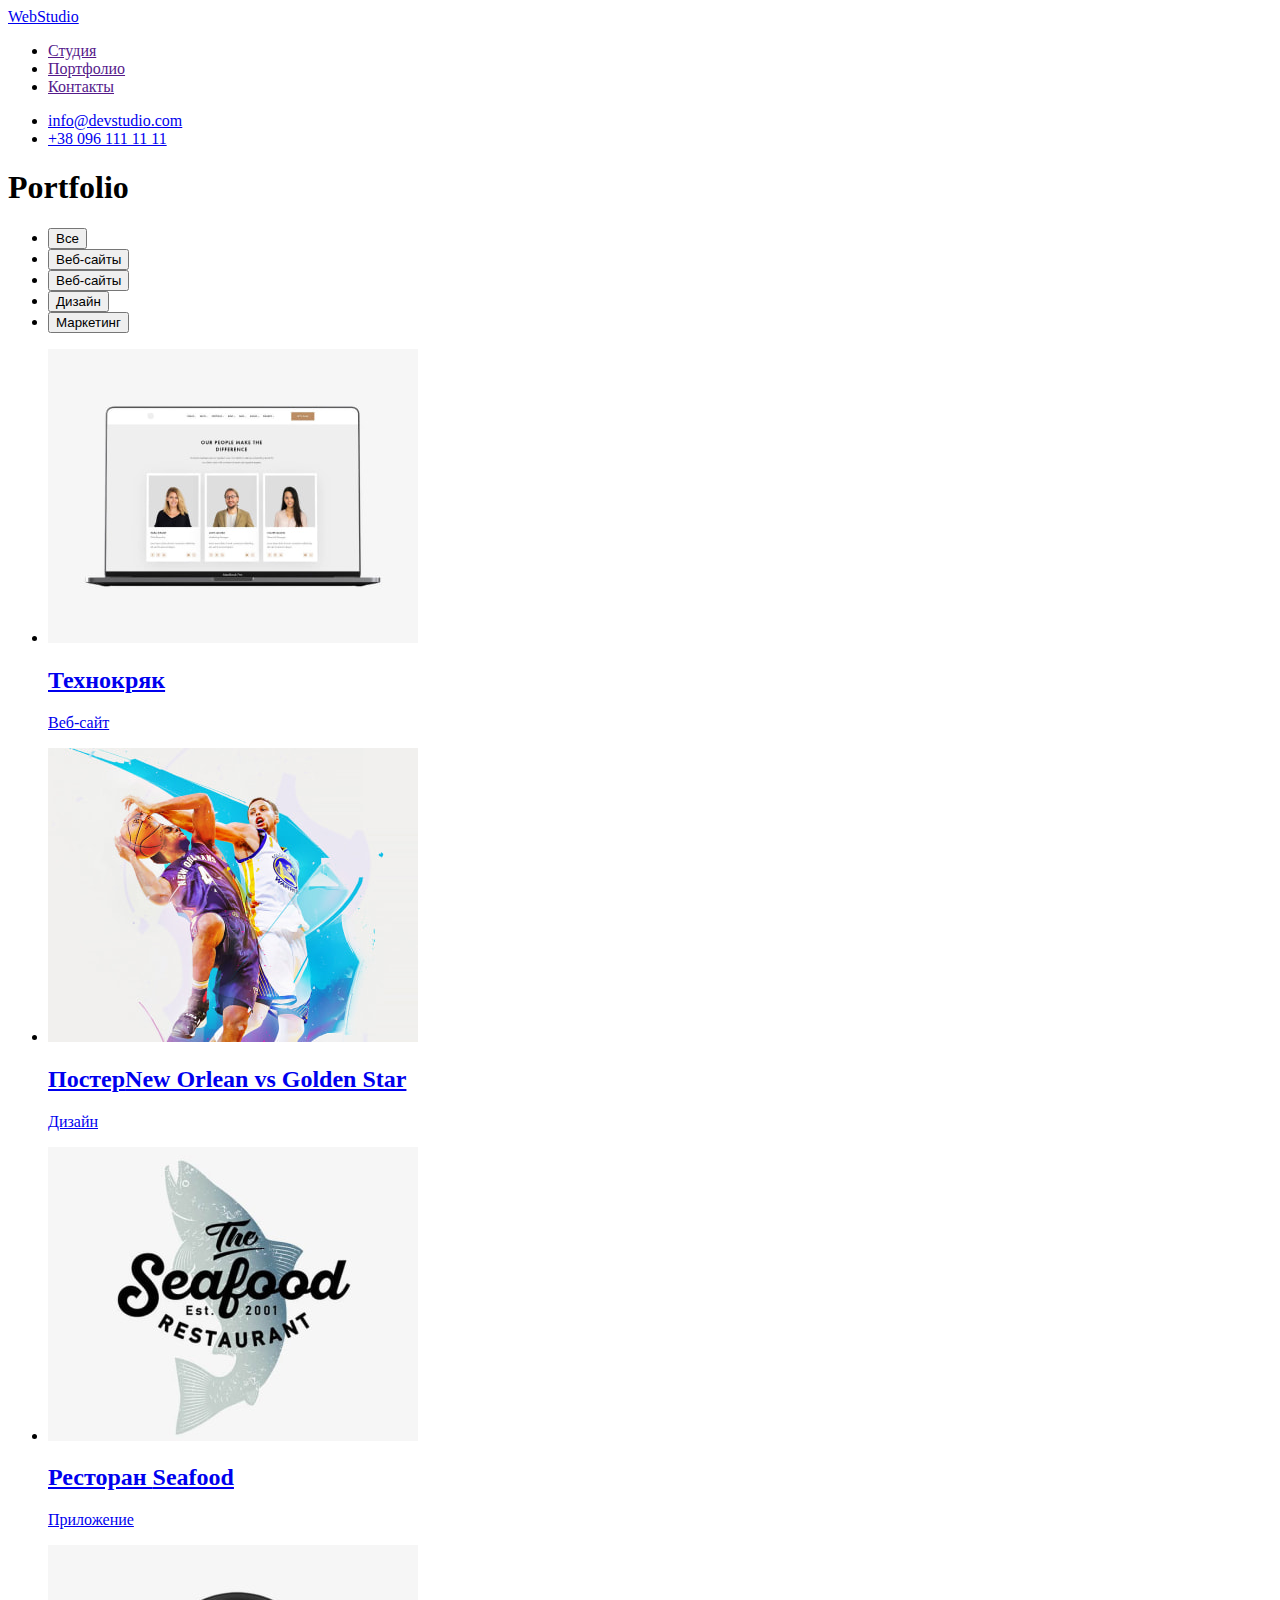
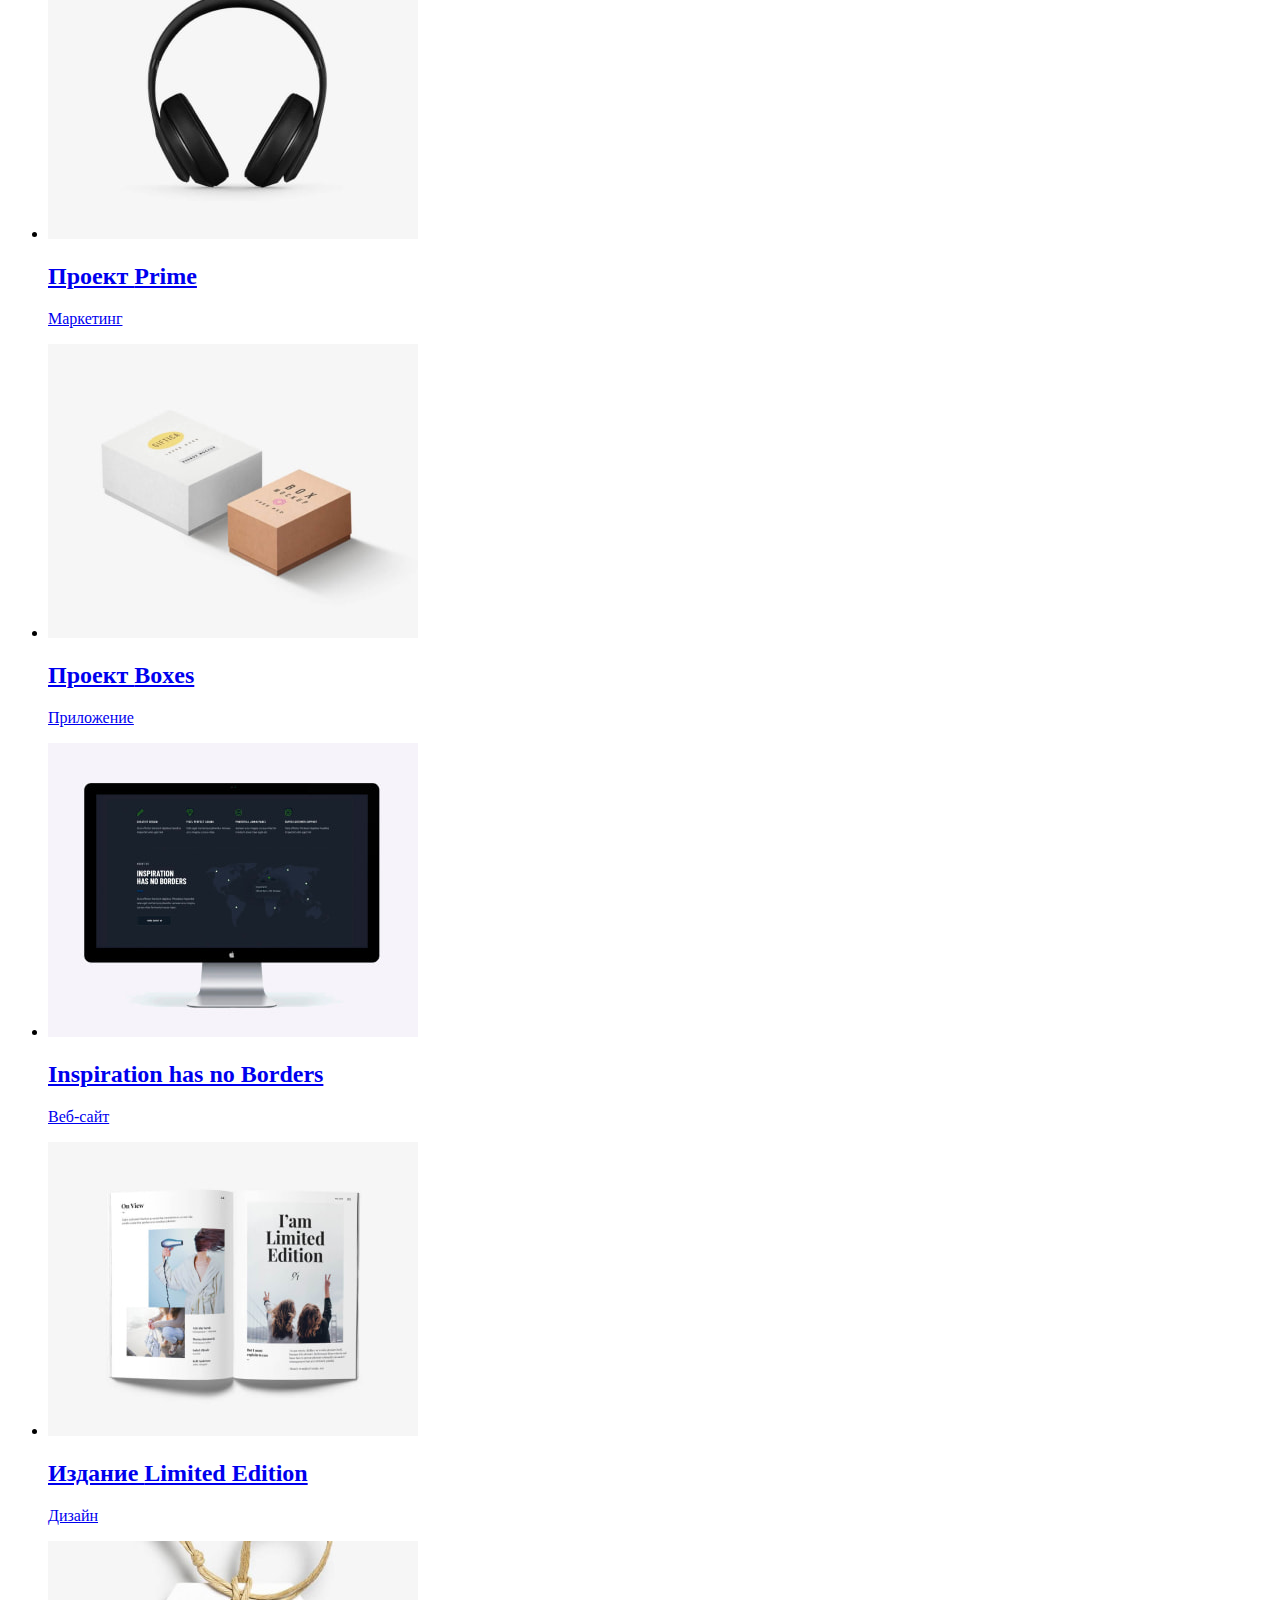
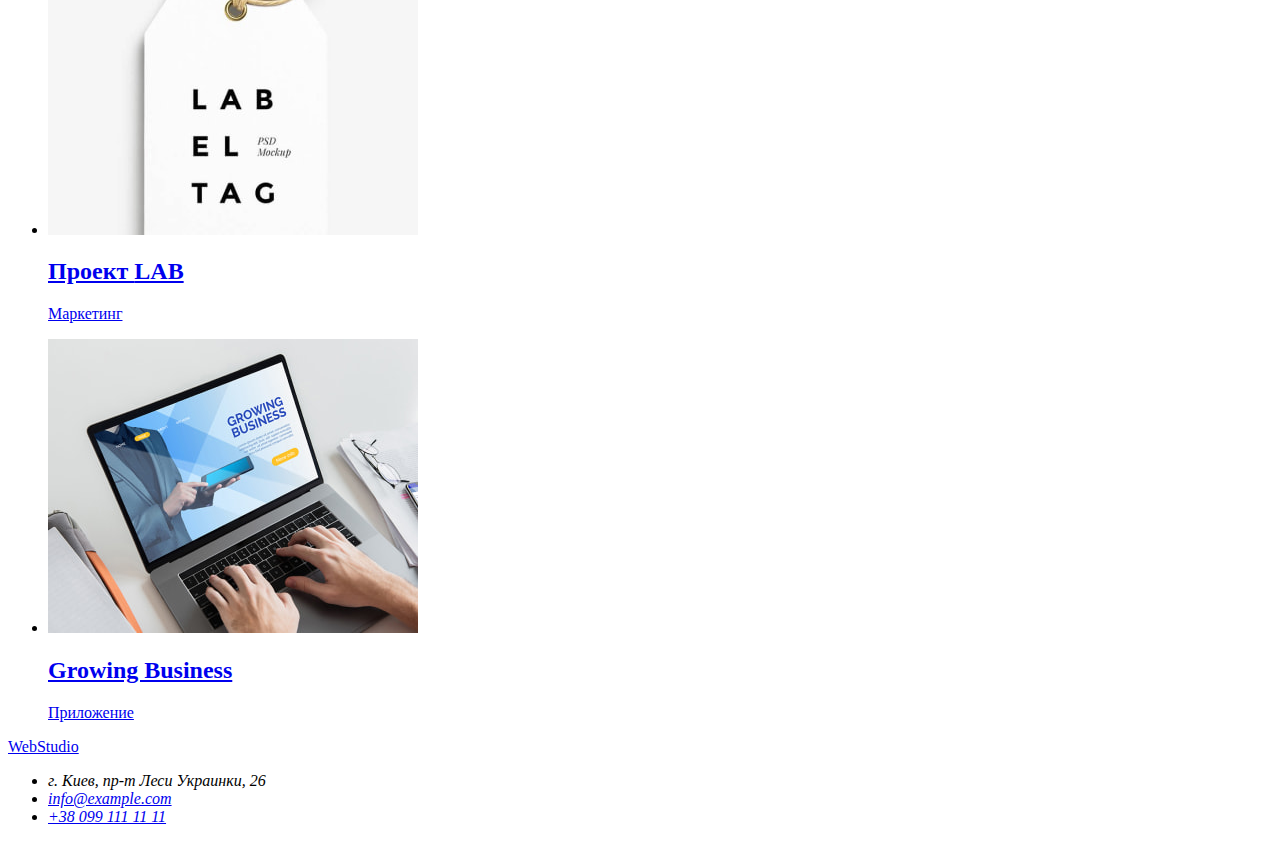
==== portfolio.html @ 10277576 "html done" ====
<!DOCTYPE html>
<html lang="ru">
  <head>
    <meta charset="UTF-8" />
    <meta http-equiv="X-UA-Compatible" content="IE=edge" />
    <meta name="viewport" content="width=device-width, initial-scale=1.0" />
    <title>Портфолио</title>
    <link rel="stylesheet" href="./css/styles.css" />
  </head>
  <body>
    <!-- Page top -->
    <header class="header">
      <a href="./index.html" lang="en">WebStudio</a>
      <!-- Main navigation -->
      <nav>
        <ul>
          <li>
            <a href="">Студия</a>
          </li>
          <li>
            <a href="">Портфолио</a>
          </li>
          <li>
            <a href="">Контакты</a>
          </li>
        </ul>
      </nav>
      <!-- Contacts -->
      <ul>
        <li>
          <a href="mailto:info@devstudio.com">info@devstudio.com</a>
        </li>
        <li>
          <a href="tel:+380961111111">+38 096 111 11 11</a>
        </li>
      </ul>
    </header>
    <main>
      <!-- Portfolio -->
      <section>
        <h1>Portfolio</h1>
        <!-- Filter -->
        <ul>
          <!-- цвет фона, цвет текста, ховер, фокус -->
          <li><button type="button">Все</button></li>
          <li><button type="button">Веб-сайты</button></li>
          <li><button type="button">Веб-сайты</button></li>
          <li><button type="button">Дизайн</button></li>
          <li><button type="button">Маркетинг</button></li>
        </ul>
        <!-- Projects -->
        <ul>
          <li>
            <a href="#techkriak">
              <img
                src="./images/projects/technokriak.jpg"
                alt="Технокряк"
                width="370"
                height="294"
                id="techkriak"
              />
              <h2>Технокряк</h2>
              <p>Веб-сайт</p>
            </a>
          </li>
          <li>
            <a href="#new-orlean">
              <img
                src="./images/projects/poster-new-orlean.jpg"
                alt="Баскетболисты"
                width="370"
                height="294"
                id="new-orlean"
              />
              <h2>Постер<span lang="en">New Orlean vs Golden Star</span></h2>
              <p>Дизайн</p>
            </a>
          </li>
          <li>
            <a href="#seefood">
              <img
                src="./images/projects/app-seefood.jpg"
                alt="Логотип ресторана"
                width="370"
                height="294"
                id="seefood"
              />
              <h2>Ресторан <span lang="en">Seafood</span></h2>
              <p>Приложение</p>
            </a>
          </li>
          <li>
            <a href="#prime">
              <img
                src="./images/projects/project-prime.jpg"
                alt="Логотип"
                width="370"
                height="294"
                id="prime"
              />
              <h2>Проект <span lang="en">Prime</span></h2>
              <p>Маркетинг</p>
            </a>
          </li>
          <li>
            <a href="#boxes">
              <img
                src="./images/projects/app-boxes.jpg"
                alt="Логотип"
                width="370"
                height="294"
                id="boxes"
              />
              <h2>Проект <span lang="en">Boxes</span></h2>
              <p>Приложение</p>
            </a>
          </li>
          <li>
            <a href="#inspiration">
              <img
                src="./images/projects/inspiration.jpg"
                alt="Логотип"
                width="370"
                height="294"
                id="inspiration"
              />
              <h2 lang="en">Inspiration has no Borders</h2>
              <p>Веб-сайт</p>
            </a>
          </li>
          <li>
            <a href="#lim-edition">
              <img
                src="./images/projects/limited-edition.jpg"
                alt="Логотип"
                width="370"
                height="294"
                id="lim-edition"
              />
              <h2>Издание <span lang="en">Limited Edition</span></h2>
              <p>Дизайн</p>
            </a>
          </li>
          <li>
            <a href="#lab">
              <img
                src="./images/projects/project-lab.jpg"
                alt="Логотип"
                width="370"
                height="294"
                id="lab"
              />
              <h2>Проект <span lang="en">LAB</span> </h2>
              <p>Маркетинг</p>
            </a>
          </li>
          <li>
            <a href="#business">
              <img
                src="./images/projects/growing-business.jpg"
                alt="Логотип"
                width="370"
                height="294"
                id="business"
              />
              <h2 lang="en">Growing Business</h2>
              <p>Приложение</p>
            </a>
          </li>
        </ul>
      </section>
    </main>
    <!-- Footer -->
    <footer class="footer">
      <p><a href="./index.html" lang="en">WebStudio</a></p>
      <address>
        <ul>
          <li>г. Киев, пр-т Леси Украинки, 26</li>
          <li>
            <a href="mailto:info@example.com">info@example.com</a>
          </li>
          <li>
            <a href="tel:+380991111111">+38 099 111 11 11</a>
          </li>
        </ul>
      </address>
    </footer>
  </body>
</html>
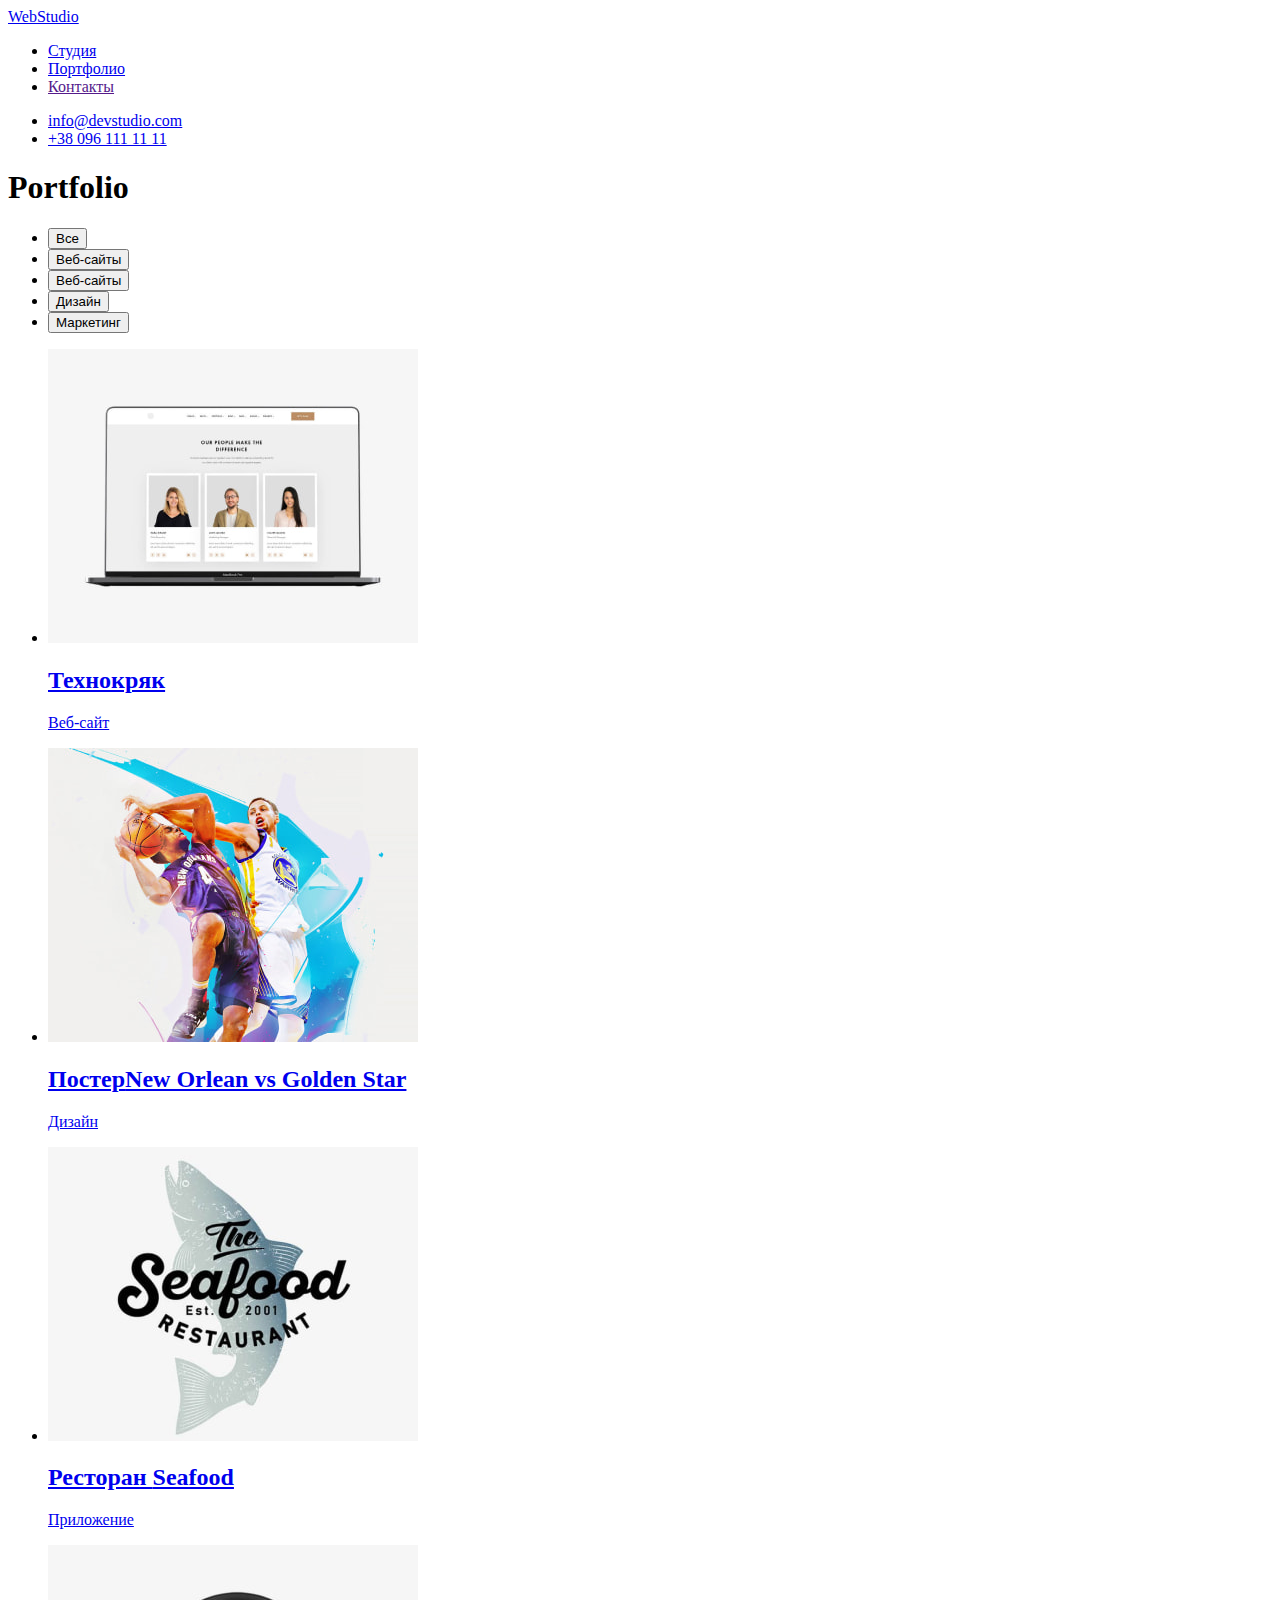
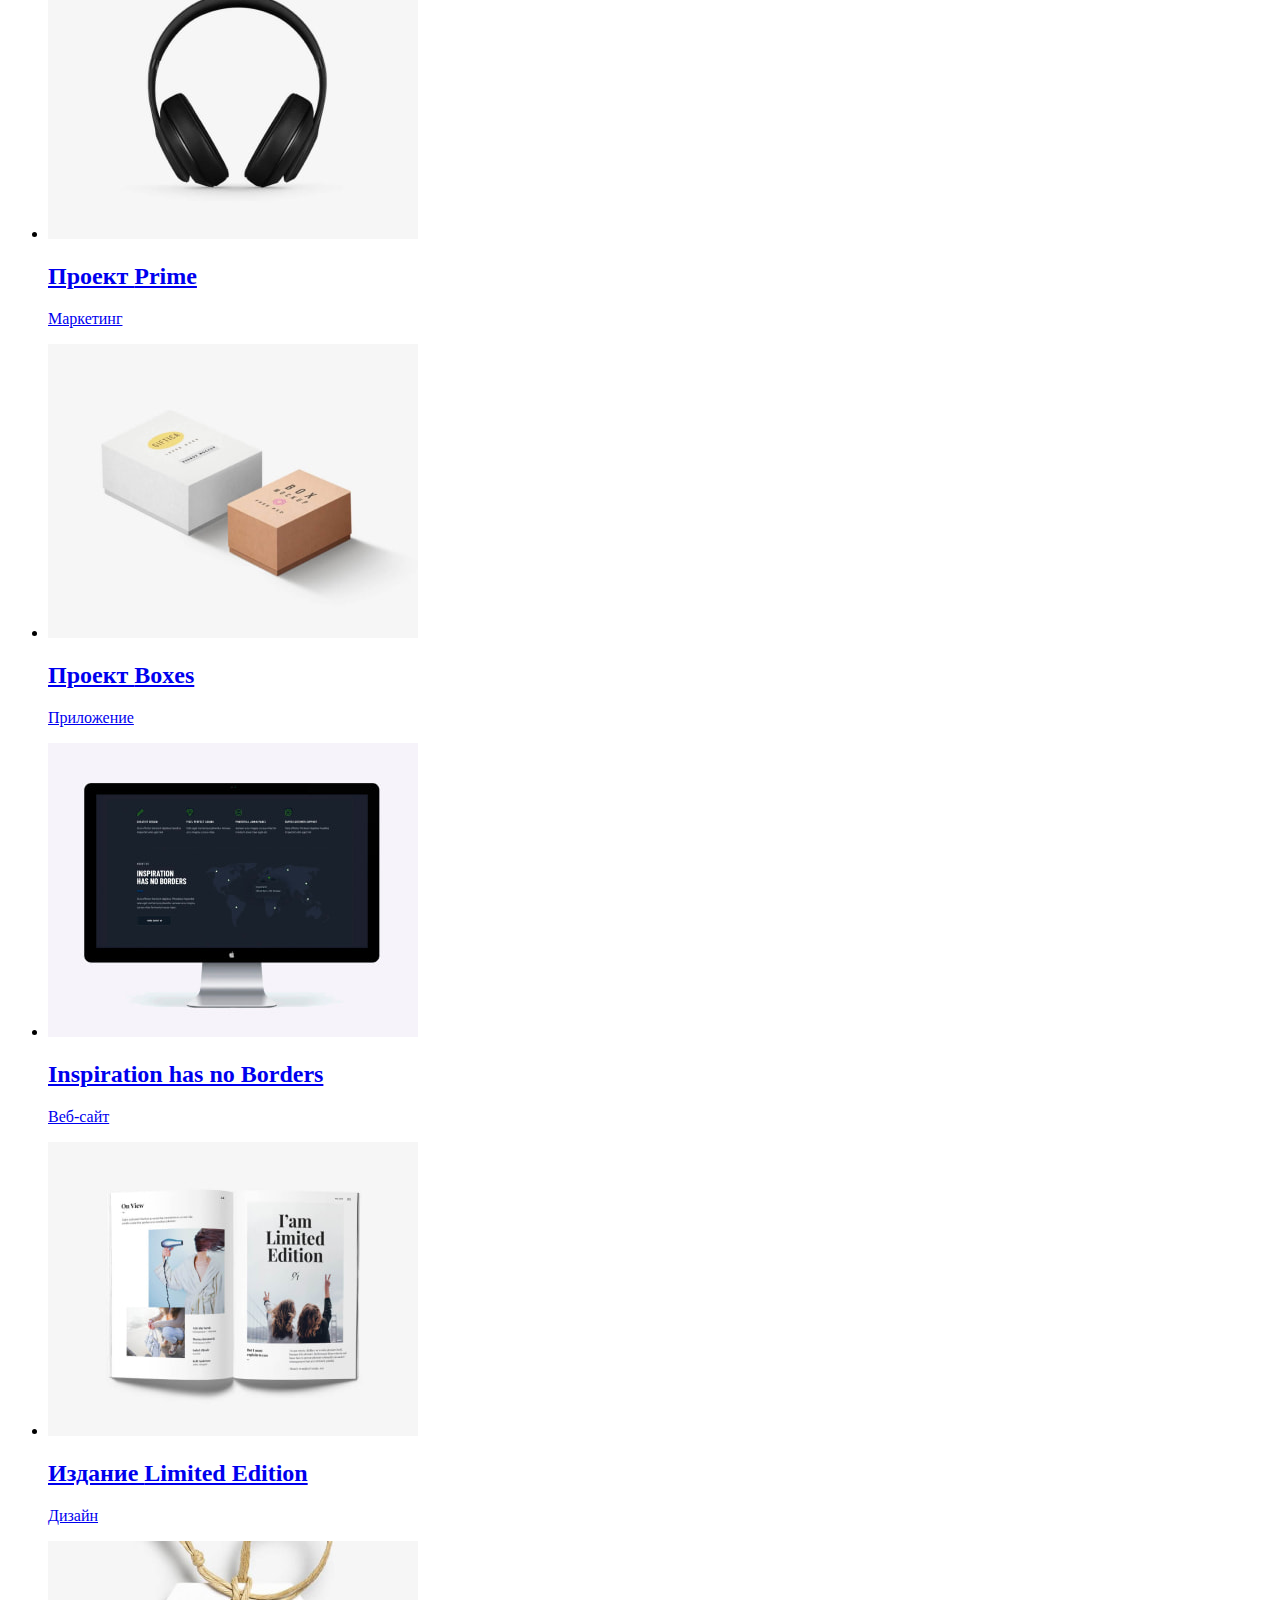
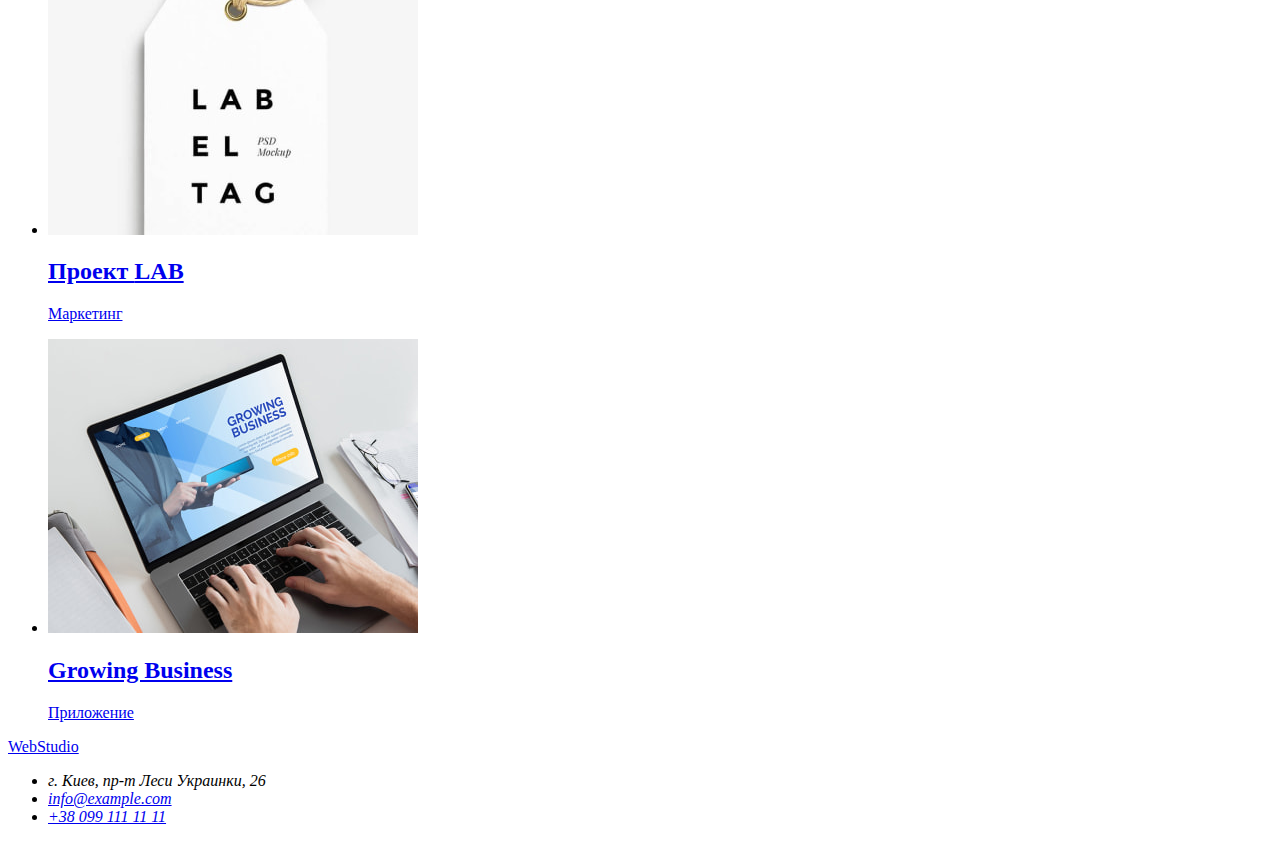
==== commit 8071b362: "add links" ====
--- a/portfolio.html
+++ b/portfolio.html
@@ -15,10 +15,10 @@
       <nav>
         <ul>
           <li>
-            <a href="">Студия</a>
+            <a href="index.html">Студия</a>
           </li>
           <li>
-            <a href="">Портфолио</a>
+            <a href="portfolio.html">Портфолио</a>
           </li>
           <li>
             <a href="">Контакты</a>
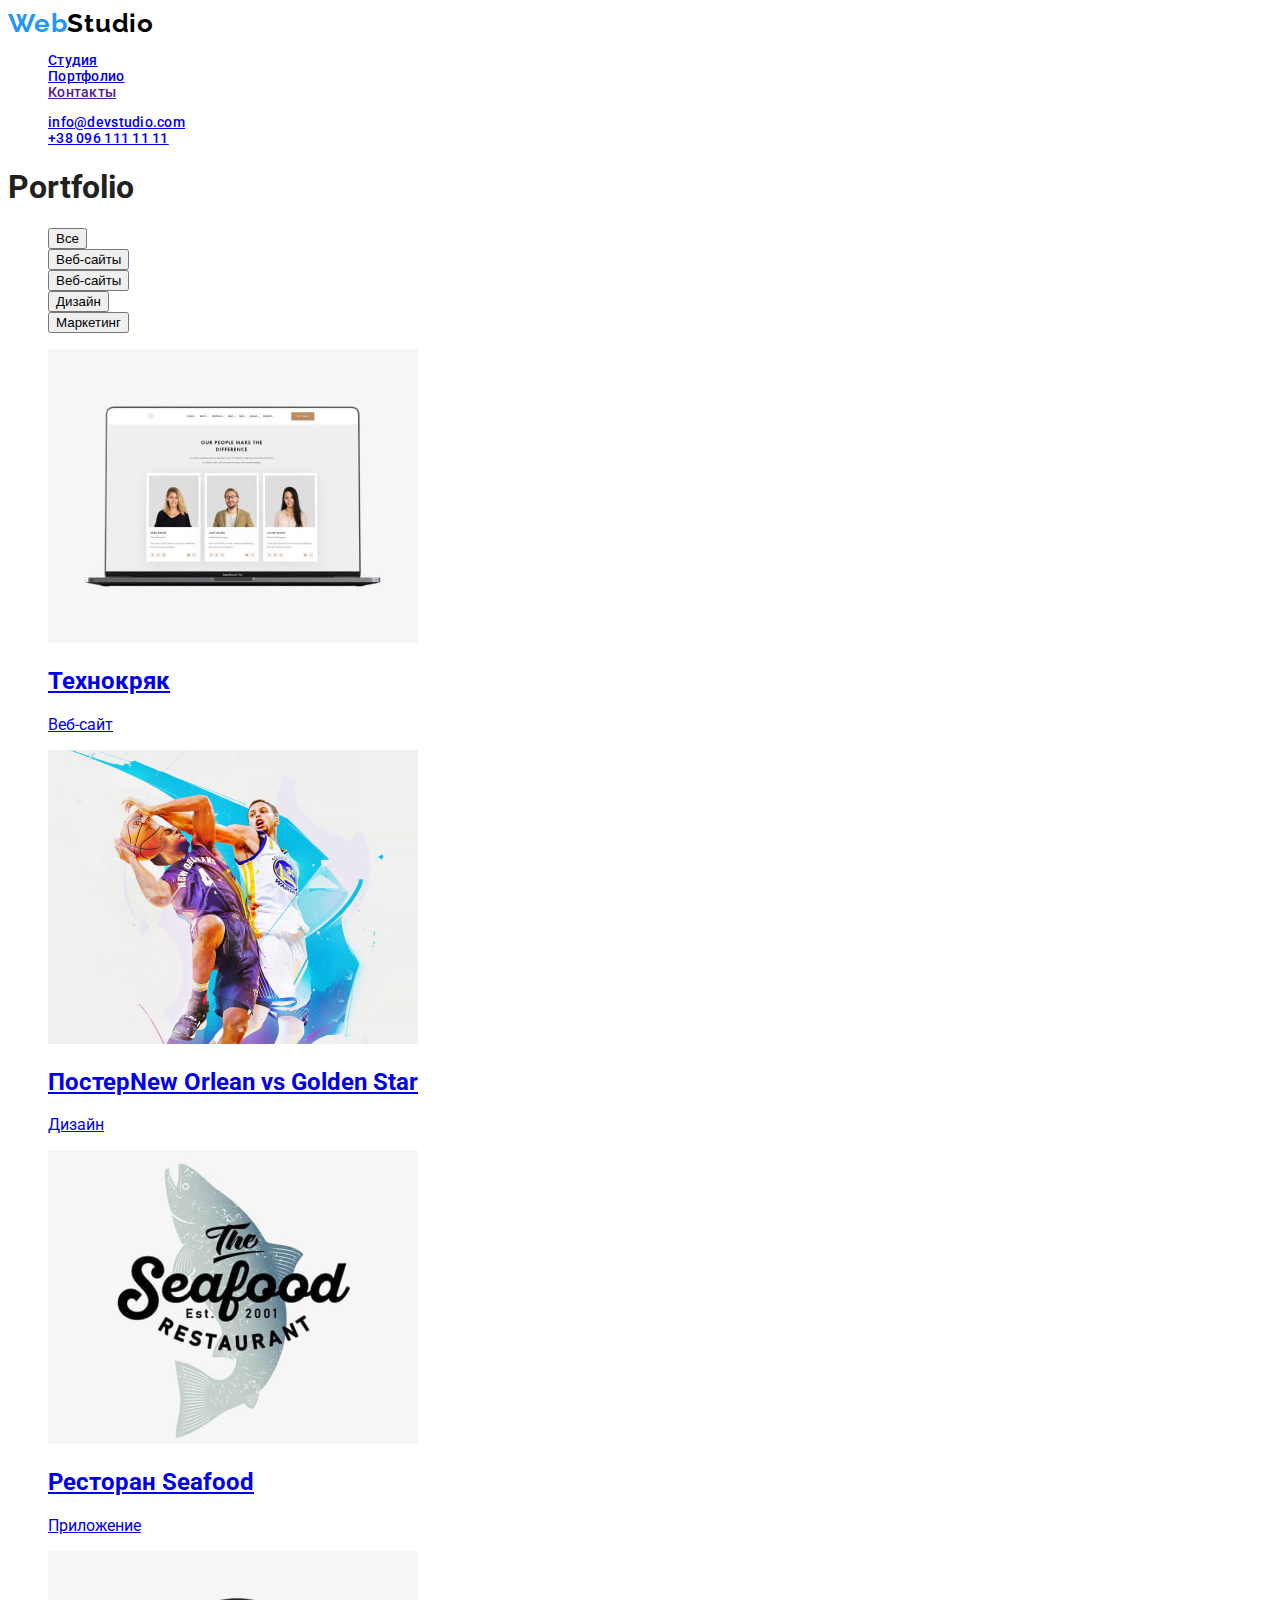
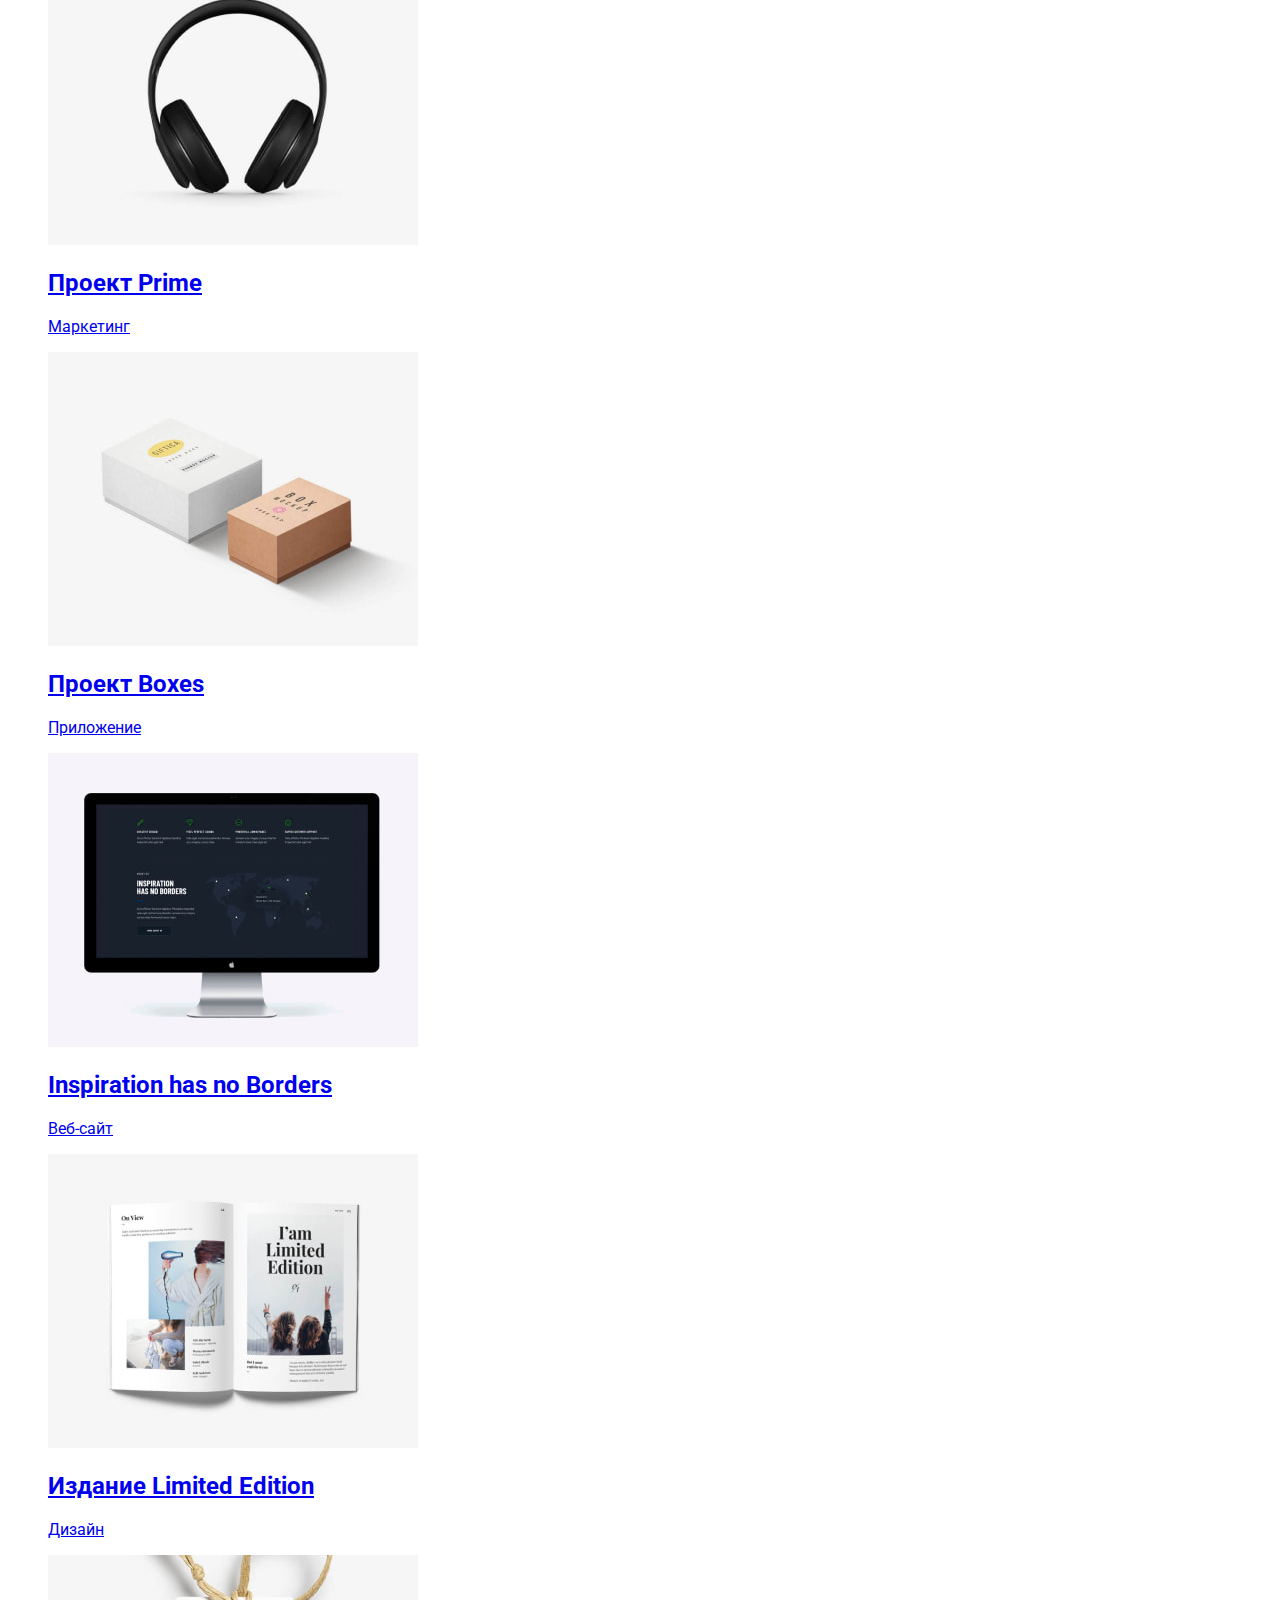
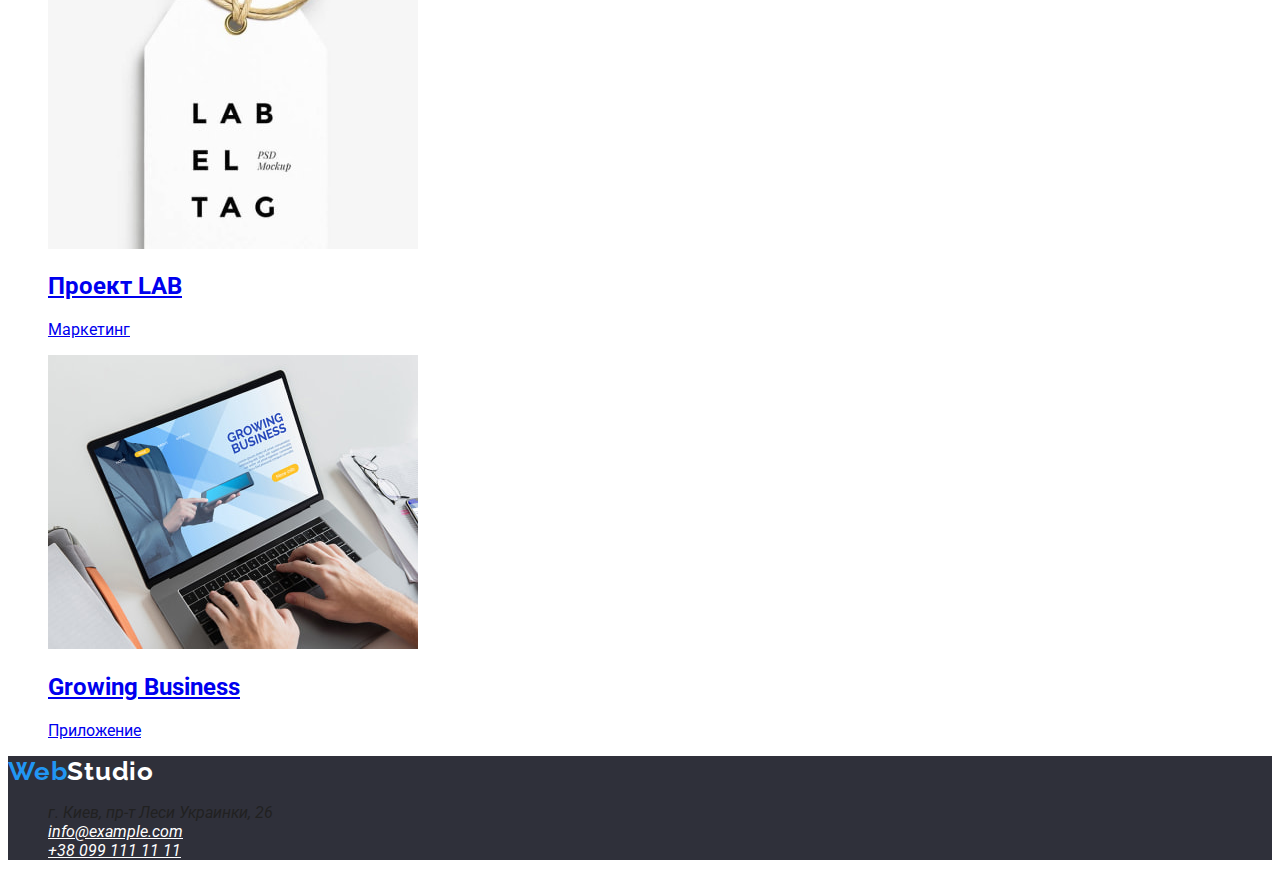
==== commit 30a71dad: "styles for main page" ====
--- a/portfolio.html
+++ b/portfolio.html
@@ -5,20 +5,26 @@
     <meta http-equiv="X-UA-Compatible" content="IE=edge" />
     <meta name="viewport" content="width=device-width, initial-scale=1.0" />
     <title>Портфолио</title>
-    <link rel="stylesheet" href="./css/styles.css" />
+    <link rel="preconnect" href="https://fonts.gstatic.com" />
+    <link
+      href="https://fonts.googleapis.com/css2?family=Roboto:wght@400;500;700;900&family=Raleway:wght@700&display=swap"
+      rel="stylesheet"
+    />
+    <link href="./css/styles.css" rel="stylesheet" />
   </head>
   <body>
     <!-- Page top -->
-    <header class="header">
-      <a href="./index.html" lang="en">WebStudio</a>
+    <header class="page-header">
+      <a class="logo" href="./index.html" lang="en">
+      <span class="logo-web">Web</span>Studio</a>
       <!-- Main navigation -->
       <nav>
         <ul>
           <li>
-            <a href="index.html">Студия</a>
+            <a href="./index.html">Студия</a>
           </li>
           <li>
-            <a href="portfolio.html">Портфолио</a>
+            <a href="./portfolio.html">Портфолио</a>
           </li>
           <li>
             <a href="">Контакты</a>
@@ -150,7 +156,7 @@
                 height="294"
                 id="lab"
               />
-              <h2>Проект <span lang="en">LAB</span> </h2>
+              <h2>Проект <span lang="en">LAB</span></h2>
               <p>Маркетинг</p>
             </a>
           </li>
@@ -172,7 +178,8 @@
     </main>
     <!-- Footer -->
     <footer class="footer">
-      <p><a href="./index.html" lang="en">WebStudio</a></p>
+      <p><a class="logo" href="./index.html" lang="en">
+      <span class="logo-web">Web</span>Studio</a></p>
       <address>
         <ul>
           <li>г. Киев, пр-т Леси Украинки, 26</li>
--- a/css/styles.css
+++ b/css/styles.css
@@ -0,0 +1,188 @@
+body {
+  font-family: 'Roboto';
+  font-style: normal;
+  background-color: #FFFFFF;
+  color: #212121;
+}
+
+li {
+  list-style-type: none;
+}
+
+.page-header {
+  font-weight: 500;
+  font-size: 14px;
+  line-height: 1.14;
+  letter-spacing: 0.02em;
+}
+
+a.logo {
+  font-family: 'Raleway';
+  font-style: normal;
+  font-weight: 700;
+  font-size: 26px;
+  line-height: 1.2;
+  letter-spacing: 0.03em;
+  color: #000000;
+  text-decoration: none;
+}
+
+span.logo-web {
+  color: #2196f3;
+}
+
+.nav-link {
+  text-decoration: none;
+  color: #212121;
+}
+
+.nav-link:hover,
+.nav-link:focus {
+  color: #2196f3;
+}
+
+.contact-link {
+  text-decoration: none;
+  color: #757575;
+}
+
+.contact-link:hover,
+.contact-link:focus {
+  color: #2196f3;
+}
+
+.hero {
+  background-color: #2f303a;
+}
+.hero-title {
+  font-weight: 900;
+  font-size: 44px;
+  line-height: 1.36;
+  text-align: center;
+  letter-spacing: 0.06em;
+  text-transform: uppercase;
+  color: #ffffff;
+}
+
+.hero-btn {
+  background-color: #2196f3;
+  font-family: inherit;
+  font-weight: 700;
+  font-size: 16px;
+  line-height: 1.875;
+  display: flex;
+  align-items: center;
+  text-align: center;
+  letter-spacing: 0.06em;
+  color: #ffffff;
+}
+
+.hero-btn:hover,
+.hero-btn:focus {
+  background-color: #1a72b8;
+}
+
+.bnfts {}
+
+.bnfts-list {
+}
+
+.bnfts-item {
+  font-size: 14px;
+  letter-spacing: 0.03em;
+}
+
+.b-item-title {
+  font-weight: 700;
+  line-height: 1.14;
+  text-transform: uppercase;
+}
+
+.b-item-text {
+  font-weight: 400;
+  line-height: 1.7;
+  color: #757575;
+}
+
+.wwd {}
+
+.wwd-title {
+  font-weight: 700;
+  font-size: 36px;
+  line-height: 1.16;
+  letter-spacing: 0.03em;
+}
+
+.wwd-list {}
+
+.wwd-item {}
+
+.team {
+    background-color: #F5F4FA;
+}
+
+.team-title {
+    font-weight: 700;
+    font-size: 36px;
+    line-height: 1.16;
+    letter-spacing: 0.03em;
+}
+
+.team-list {
+    background-color: #FFFFFF;
+    box-shadow: 0px 1px 3px rgba(0, 0, 0, 0.12), 0px 1px 1px rgba(0, 0, 0, 0.14), 0px 2px 1px rgba(0, 0, 0, 0.2);
+    border-radius: 0px 0px 4px 4px;
+    padding: 0;
+}
+
+.team-item {}
+
+.team-item-name {
+    font-weight: 500;
+    font-size: 16px;
+    line-height: 1.1875;
+    text-align: center;
+    letter-spacing: 0.03em;
+}
+
+.team-item-prof {
+    font-weight: 400;
+    font-size: 16px;
+    line-height: 1.1875;
+    text-align: center;
+    letter-spacing: 0.03em;
+    color: #757575;
+}
+
+.footer {
+    background-color: #2F303A;
+}
+
+.footer a {
+    color: #FFFFFF;
+}
+
+.contacts-footer {
+    font-weight: 400;
+    font-size: 14px;
+    line-height: 1.7;
+    letter-spacing: 0.03em;
+}
+
+.footer-list {
+    font-style: normal;
+}
+
+
+.footer-address {
+    color: #FFFFFF;
+}
+
+.footer-list-item {
+    color: rgba(255, 255, 255, 0.6);
+}
+
+.footer-list-item:hover,
+.footer-list-item:focus {
+    color: #2196F3;
+}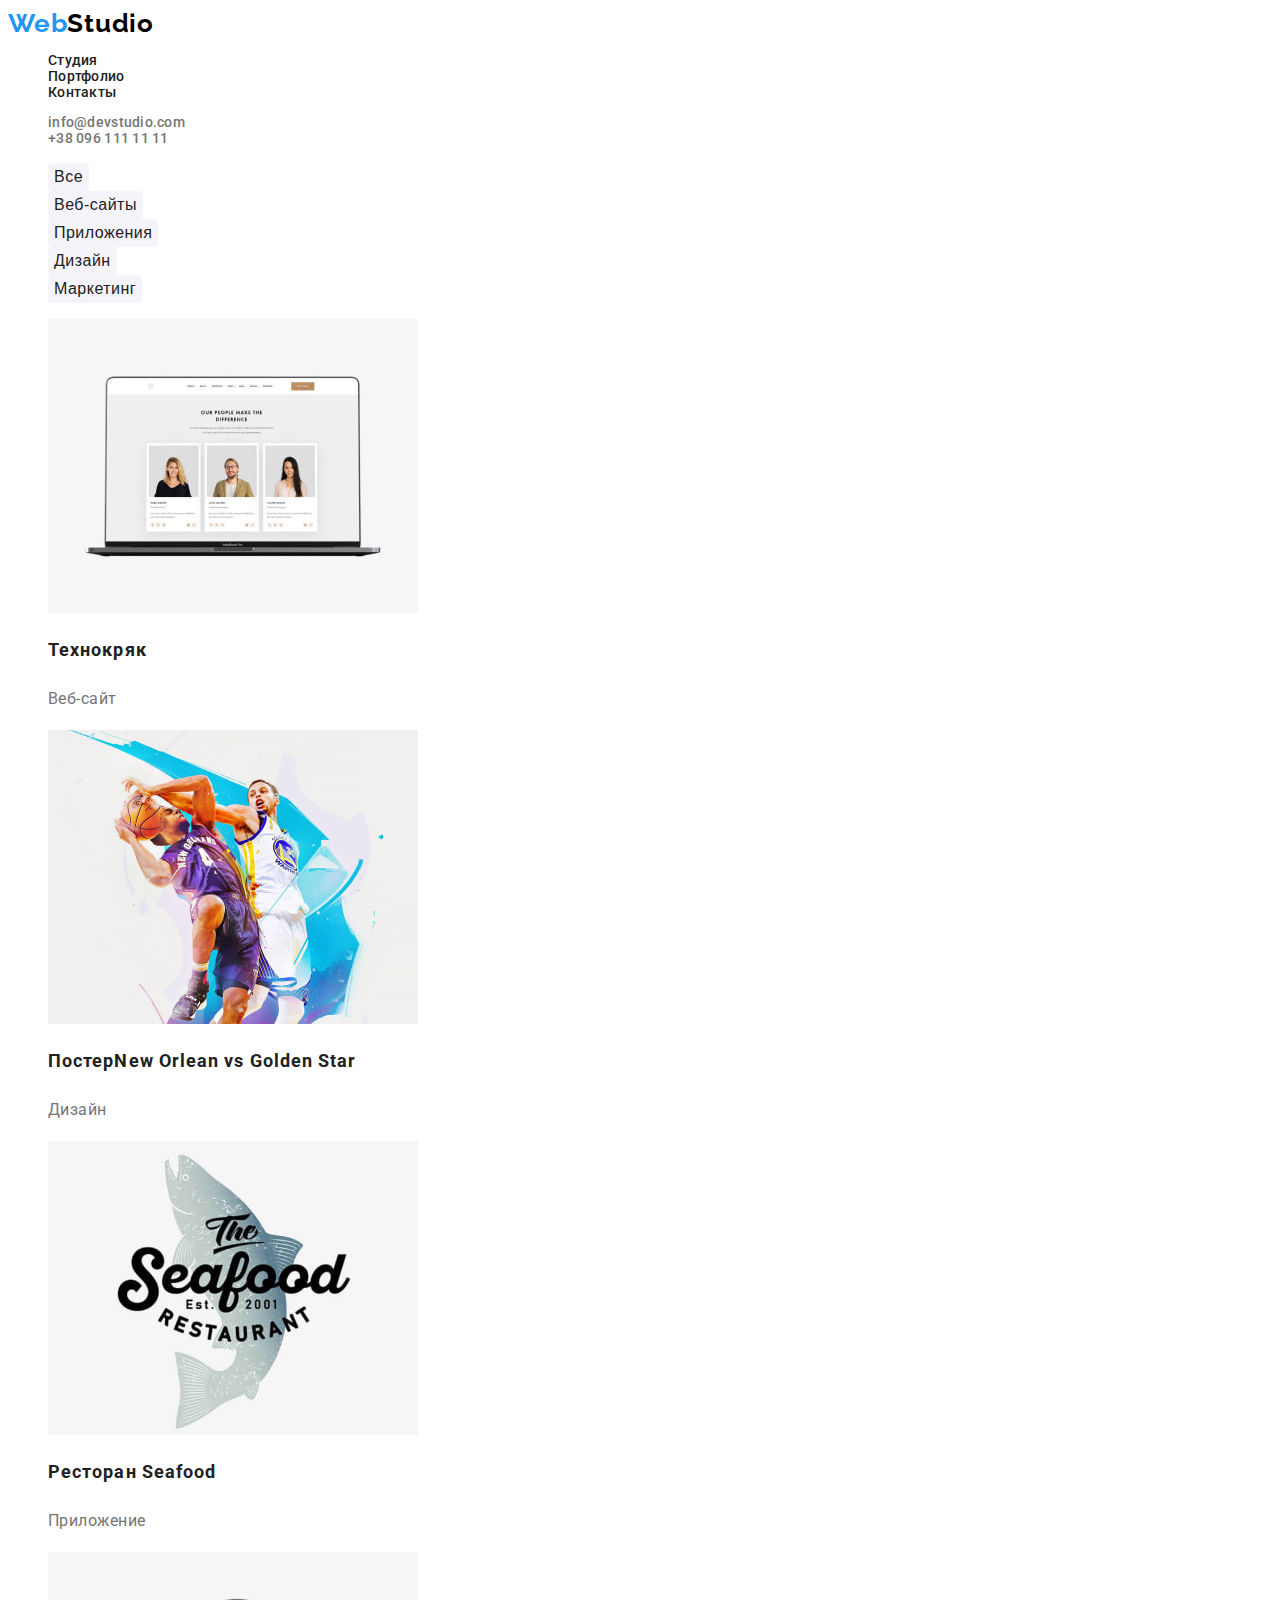
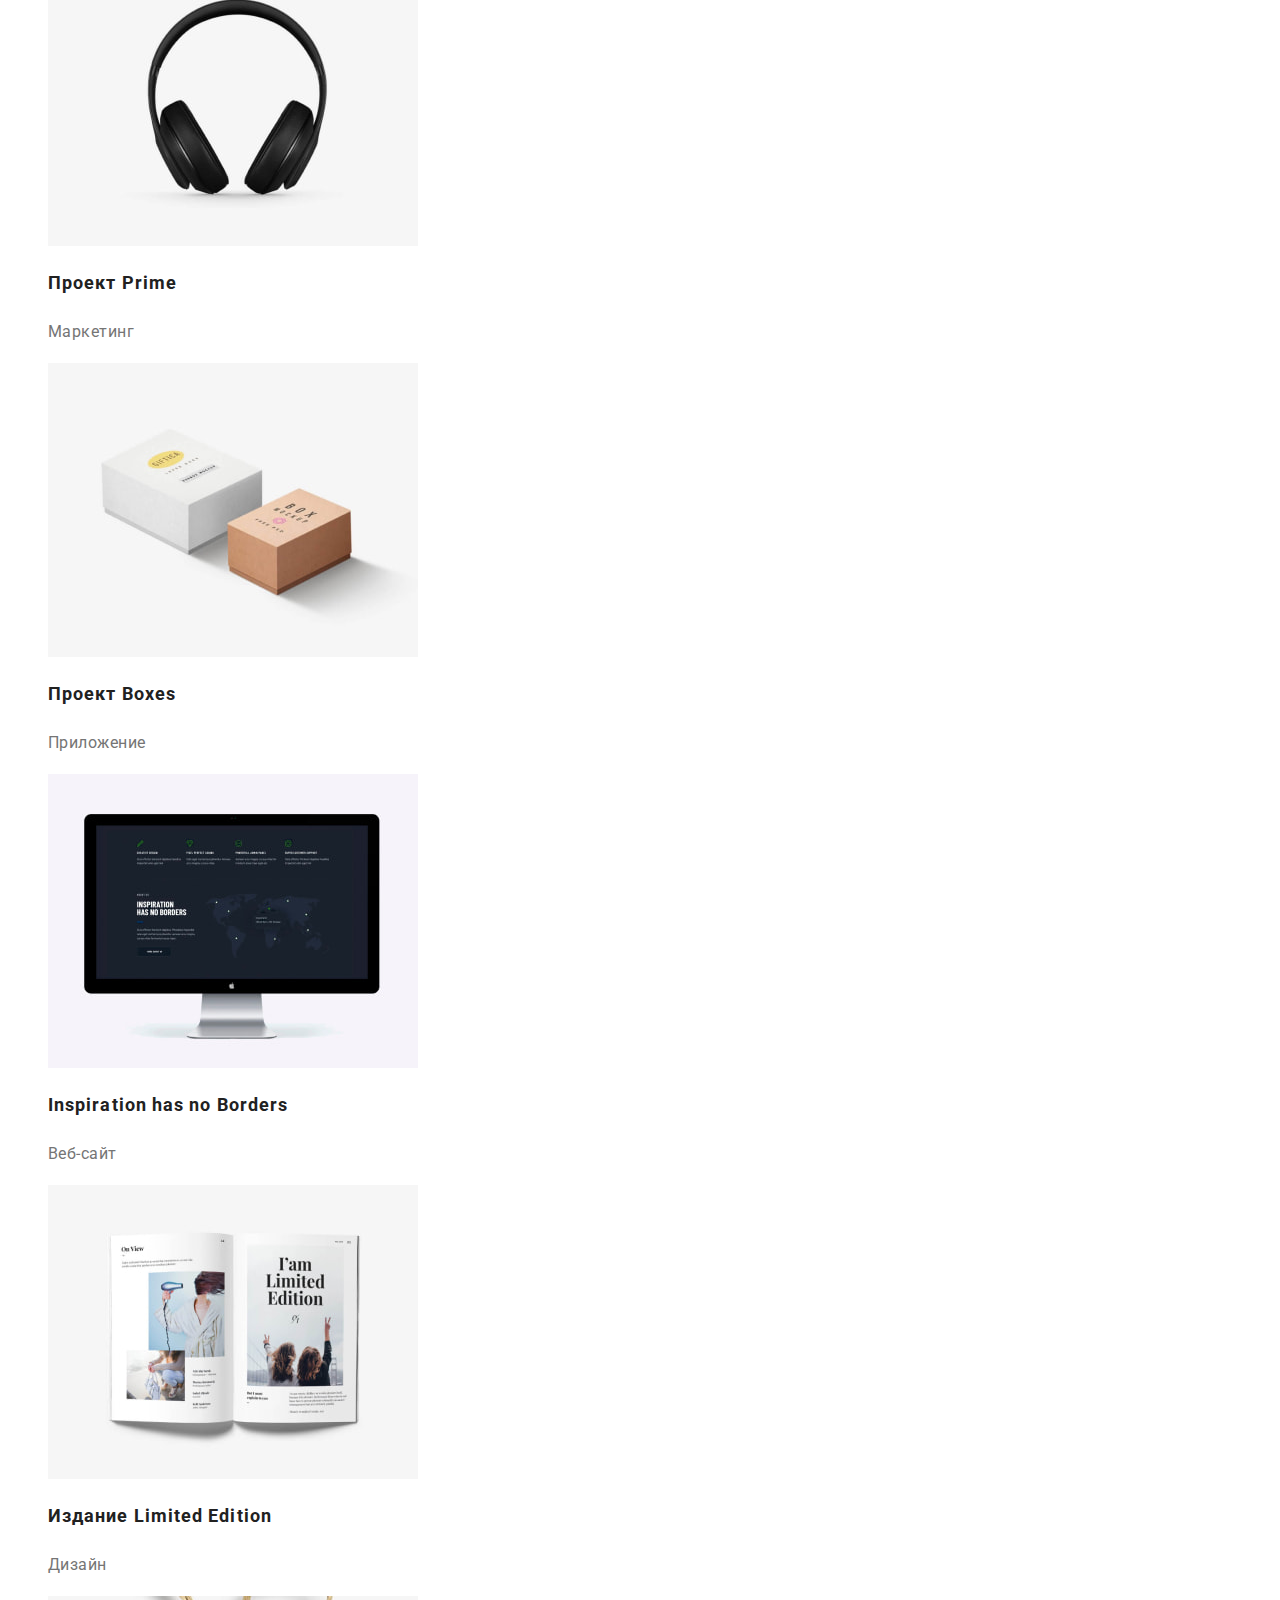
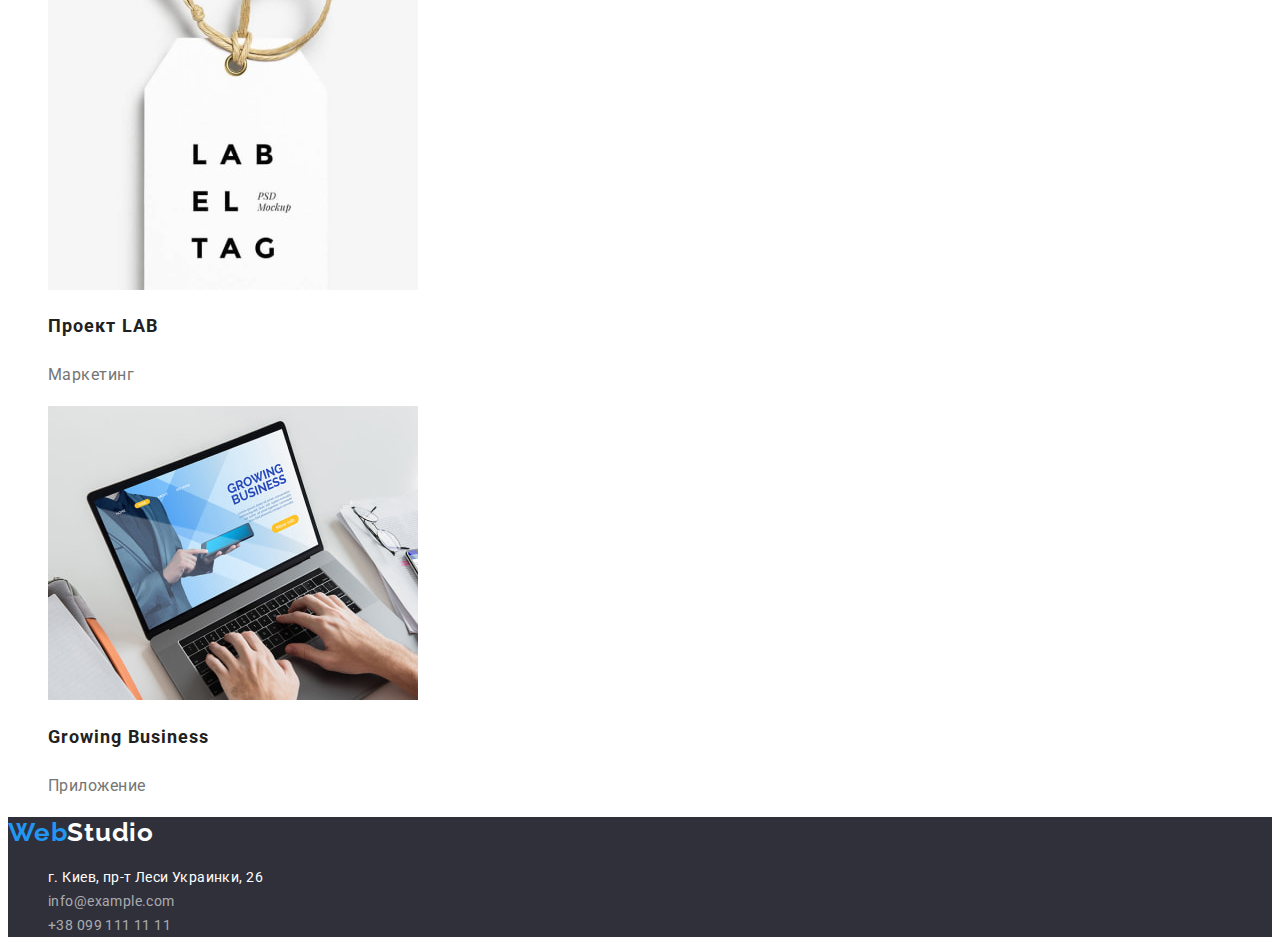
==== commit a430682b: "styles for main and portfolio pages" ====
--- a/portfolio.html
+++ b/portfolio.html
@@ -10,54 +10,53 @@
       href="https://fonts.googleapis.com/css2?family=Roboto:wght@400;500;700;900&family=Raleway:wght@700&display=swap"
       rel="stylesheet"
     />
-    <link href="./css/styles.css" rel="stylesheet" />
+    <link rel="stylesheet" href="./css/styles.css" />
   </head>
-  <body>
+  <body class="portfolio-page">
     <!-- Page top -->
     <header class="page-header">
-      <a class="logo" href="./index.html" lang="en">
-      <span class="logo-web">Web</span>Studio</a>
+      <a class="logo" href="./index.html" lang="en"> <span class="logo-web">Web</span>Studio</a>
       <!-- Main navigation -->
-      <nav>
-        <ul>
+      <nav class="site-nav">
+        <ul class="site-nav-list">
           <li>
-            <a href="./index.html">Студия</a>
+            <a class="nav-link" href="./index.html" >Студия</a>
           </li>
           <li>
-            <a href="./portfolio.html">Портфолио</a>
+            <a class="nav-link" href="./portfolio.html">Портфолио</a>
           </li>
           <li>
-            <a href="">Контакты</a>
+            <a class="nav-link" href="">Контакты</a>
           </li>
         </ul>
       </nav>
       <!-- Contacts -->
-      <ul>
+      <ul class="contact-header">
         <li>
-          <a href="mailto:info@devstudio.com">info@devstudio.com</a>
+          <a class="header-contact-link" href="mailto:info@devstudio.com">info@devstudio.com</a>
         </li>
         <li>
-          <a href="tel:+380961111111">+38 096 111 11 11</a>
+          <a class="header-contact-link" href="tel:+380961111111">+38 096 111 11 11</a>
         </li>
       </ul>
     </header>
-    <main>
+    <main class="portfolio-page">
       <!-- Portfolio -->
-      <section>
-        <h1>Portfolio</h1>
+      <section class="portfolio">
+        <h1 hidden>Portfolio</h1>
         <!-- Filter -->
-        <ul>
+        <ul class="filter-list">
           <!-- цвет фона, цвет текста, ховер, фокус -->
-          <li><button type="button">Все</button></li>
-          <li><button type="button">Веб-сайты</button></li>
-          <li><button type="button">Веб-сайты</button></li>
-          <li><button type="button">Дизайн</button></li>
-          <li><button type="button">Маркетинг</button></li>
+          <li class="filter-list-item"><button class="filter-btn" type="button">Все</button></li>
+          <li class="filter-list-item"><button class="filter-btn" type="button">Веб-сайты</button></li>
+          <li class="filter-list-item"><button class="filter-btn" type="button">Приложения</button></li>
+          <li class="filter-list-item"><button class="filter-btn" type="button">Дизайн</button></li>
+          <li class="filter-list-item"><button class="filter-btn" type="button">Маркетинг</button></li>
         </ul>
         <!-- Projects -->
-        <ul>
-          <li>
-            <a href="#techkriak">
+        <ul class="projects-list">
+          <li class="projects-list-item">
+            <a class="projects-link" href="#techkriak">
               <img
                 src="./images/projects/technokriak.jpg"
                 alt="Технокряк"
@@ -65,12 +64,12 @@
                 height="294"
                 id="techkriak"
               />
-              <h2>Технокряк</h2>
-              <p>Веб-сайт</p>
+              <h2 class="projects-title">Технокряк</h2>
+              <p class="projects-type">Веб-сайт</p>
             </a>
           </li>
-          <li>
-            <a href="#new-orlean">
+          <li class="projects-list-item">
+            <a class="projects-link" href="#new-orlean">
               <img
                 src="./images/projects/poster-new-orlean.jpg"
                 alt="Баскетболисты"
@@ -78,12 +77,12 @@
                 height="294"
                 id="new-orlean"
               />
-              <h2>Постер<span lang="en">New Orlean vs Golden Star</span></h2>
-              <p>Дизайн</p>
+              <h2 class="projects-title">Постер<span lang="en">New Orlean vs Golden Star</span></h2>
+              <p class="projects-type">Дизайн</p>
             </a>
           </li>
-          <li>
-            <a href="#seefood">
+          <li class="projects-list-item">
+            <a class="projects-link" href="#seefood">
               <img
                 src="./images/projects/app-seefood.jpg"
                 alt="Логотип ресторана"
@@ -91,12 +90,12 @@
                 height="294"
                 id="seefood"
               />
-              <h2>Ресторан <span lang="en">Seafood</span></h2>
-              <p>Приложение</p>
+              <h2 class="projects-title">Ресторан <span lang="en">Seafood</span></h2>
+              <p class="projects-type">Приложение</p>
             </a>
           </li>
-          <li>
-            <a href="#prime">
+          <li class="projects-list-item">
+            <a class="projects-link" href="#prime">
               <img
                 src="./images/projects/project-prime.jpg"
                 alt="Логотип"
@@ -104,12 +103,12 @@
                 height="294"
                 id="prime"
               />
-              <h2>Проект <span lang="en">Prime</span></h2>
-              <p>Маркетинг</p>
+              <h2 class="projects-title">Проект <span lang="en">Prime</span></h2>
+              <p class="projects-type">Маркетинг</p>
             </a>
           </li>
-          <li>
-            <a href="#boxes">
+          <li class="projects-list-item">
+            <a class="projects-link" href="#boxes">
               <img
                 src="./images/projects/app-boxes.jpg"
                 alt="Логотип"
@@ -117,12 +116,12 @@
                 height="294"
                 id="boxes"
               />
-              <h2>Проект <span lang="en">Boxes</span></h2>
-              <p>Приложение</p>
+              <h2 class="projects-title">Проект <span lang="en">Boxes</span></h2>
+              <p class="projects-type">Приложение</p>
             </a>
           </li>
-          <li>
-            <a href="#inspiration">
+          <li class="projects-list-item">
+            <a class="projects-link" href="#inspiration">
               <img
                 src="./images/projects/inspiration.jpg"
                 alt="Логотип"
@@ -130,12 +129,12 @@
                 height="294"
                 id="inspiration"
               />
-              <h2 lang="en">Inspiration has no Borders</h2>
-              <p>Веб-сайт</p>
+              <h2 class="projects-title" lang="en">Inspiration has no Borders</h2>
+              <p class="projects-type">Веб-сайт</p>
             </a>
           </li>
-          <li>
-            <a href="#lim-edition">
+          <li class="projects-list-item">
+            <a class="projects-link" href="#lim-edition">
               <img
                 src="./images/projects/limited-edition.jpg"
                 alt="Логотип"
@@ -143,12 +142,12 @@
                 height="294"
                 id="lim-edition"
               />
-              <h2>Издание <span lang="en">Limited Edition</span></h2>
-              <p>Дизайн</p>
+              <h2 class="projects-title">Издание <span lang="en">Limited Edition</span></h2>
+              <p class="projects-type">Дизайн</p>
             </a>
           </li>
-          <li>
-            <a href="#lab">
+          <li class="projects-list-item">
+            <a class="projects-link" href="#lab">
               <img
                 src="./images/projects/project-lab.jpg"
                 alt="Логотип"
@@ -156,12 +155,12 @@
                 height="294"
                 id="lab"
               />
-              <h2>Проект <span lang="en">LAB</span></h2>
-              <p>Маркетинг</p>
+              <h2 class="projects-title">Проект <span lang="en">LAB</span></h2>
+              <p class="projects-type">Маркетинг</p>
             </a>
           </li>
-          <li>
-            <a href="#business">
+          <li class="projects-list-item">
+            <a class="projects-link" href="#business">
               <img
                 src="./images/projects/growing-business.jpg"
                 alt="Логотип"
@@ -169,8 +168,8 @@
                 height="294"
                 id="business"
               />
-              <h2 lang="en">Growing Business</h2>
-              <p>Приложение</p>
+              <h2 class="projects-title" lang="en">Growing Business</h2>
+              <p class="projects-type">Приложение</p>
             </a>
           </li>
         </ul>
@@ -178,16 +177,17 @@
     </main>
     <!-- Footer -->
     <footer class="footer">
-      <p><a class="logo" href="./index.html" lang="en">
-      <span class="logo-web">Web</span>Studio</a></p>
-      <address>
-        <ul>
-          <li>г. Киев, пр-т Леси Украинки, 26</li>
-          <li>
-            <a href="mailto:info@example.com">info@example.com</a>
+      <p>
+        <a class="logo-footer" href="./index.html" lang="en"> <span class="logo-web">Web</span>Studio</a>
+      </p>
+      <address class="contacts-footer">
+        <ul class="footer-list">
+          <li class="footer-address">г. Киев, пр-т Леси Украинки, 26</li>
+          <li class="footer-list-item">
+            <a class="footer-contact-link" href="mailto:info@example.com">info@example.com</a>
           </li>
-          <li>
-            <a href="tel:+380991111111">+38 099 111 11 11</a>
+          <li class="footer-list-item">
+            <a class="footer-contact-link" href="tel:+380991111111">+38 099 111 11 11</a>
           </li>
         </ul>
       </address>
--- a/css/styles.css
+++ b/css/styles.css
@@ -1,12 +1,33 @@
-body {
-  font-family: 'Roboto';
+.main-page,
+.portfolio-page {
+  background-color: #ffffff;
+  color: #212121;
+  font-family: 'Roboto', 'Helvetica Neue', 'Verdana', 'Tahoma', sans-serif;
   font-style: normal;
-  background-color: #FFFFFF;
-  color: #212121;
-}
-
-li {
+}
+
+.logo,
+.nav-link,
+.header-contact-link,
+.footer-contact-link,
+.projects-link {
+  text-decoration: none;
+}
+
+.site-nav-list,
+.contact-header,
+.bnfts-list,
+.wwd-list,
+.team-list,
+.footer-list,
+.filter-list,
+.projects-list {
   list-style-type: none;
+}
+
+.hero-btn,
+.filter-btn {
+  cursor: pointer;
 }
 
 .page-header {
@@ -16,78 +37,70 @@
   letter-spacing: 0.02em;
 }
 
-a.logo {
+.logo,
+.logo-footer {
   font-family: 'Raleway';
-  font-style: normal;
+  font-style: inherit;
   font-weight: 700;
   font-size: 26px;
   line-height: 1.2;
   letter-spacing: 0.03em;
+  text-decoration: none;
+}
+
+.logo {
   color: #000000;
-  text-decoration: none;
-}
-
-span.logo-web {
+}
+
+.logo-web {
   color: #2196f3;
 }
 
 .nav-link {
-  text-decoration: none;
-  color: #212121;
+  color: inherit;
+}
+
+.header-contact-link {
+  color: #757575;
 }
 
 .nav-link:hover,
-.nav-link:focus {
-  color: #2196f3;
-}
-
-.contact-link {
-  text-decoration: none;
-  color: #757575;
-}
-
-.contact-link:hover,
-.contact-link:focus {
+.nav-link:focus,
+.header-contact-link:hover,
+.header-contact-link:focus {
   color: #2196f3;
 }
 
 .hero {
   background-color: #2f303a;
 }
+
 .hero-title {
+  color: #ffffff;
   font-weight: 900;
   font-size: 44px;
   line-height: 1.36;
   text-align: center;
   letter-spacing: 0.06em;
   text-transform: uppercase;
-  color: #ffffff;
 }
 
 .hero-btn {
   background-color: #2196f3;
+  color: #ffffff;
   font-family: inherit;
   font-weight: 700;
-  font-size: 16px;
   line-height: 1.875;
   display: flex;
   align-items: center;
   text-align: center;
   letter-spacing: 0.06em;
-  color: #ffffff;
-}
-
-.hero-btn:hover,
-.hero-btn:focus {
-  background-color: #1a72b8;
-}
-
-.bnfts {}
-
-.bnfts-list {
-}
-
-.bnfts-item {
+  border-radius: 4px;
+  border-style: none;
+}
+
+.bnfts-item,
+.b-item-title {
   font-size: 14px;
   letter-spacing: 0.03em;
 }
@@ -99,12 +112,10 @@
 }
 
 .b-item-text {
+  color: #757575;
   font-weight: 400;
   line-height: 1.7;
-  color: #757575;
-}
-
-.wwd {}
+}
 
 .wwd-title {
   font-weight: 700;
@@ -113,76 +124,89 @@
   letter-spacing: 0.03em;
 }
 
-.wwd-list {}
-
-.wwd-item {}
-
 .team {
-    background-color: #F5F4FA;
+  background-color: #f5f4fa;
+  letter-spacing: 0.03em;
 }
 
 .team-title {
-    font-weight: 700;
-    font-size: 36px;
-    line-height: 1.16;
-    letter-spacing: 0.03em;
+  font-weight: 700;
+  font-size: 36px;
+  line-height: 1.16;
 }
 
 .team-list {
-    background-color: #FFFFFF;
-    box-shadow: 0px 1px 3px rgba(0, 0, 0, 0.12), 0px 1px 1px rgba(0, 0, 0, 0.14), 0px 2px 1px rgba(0, 0, 0, 0.2);
-    border-radius: 0px 0px 4px 4px;
-    padding: 0;
-}
-
-.team-item {}
+  background-color: #ffffff;
+}
+
+.team-item-name,
+.team-item-prof {
+  font-size: 16px;
+  line-height: 1.1875;
+  text-align: center;
+}
 
 .team-item-name {
-    font-weight: 500;
-    font-size: 16px;
-    line-height: 1.1875;
-    text-align: center;
-    letter-spacing: 0.03em;
+  font-weight: 500;
 }
 
 .team-item-prof {
-    font-weight: 400;
-    font-size: 16px;
-    line-height: 1.1875;
-    text-align: center;
-    letter-spacing: 0.03em;
-    color: #757575;
+  color: #757575;
 }
 
 .footer {
-    background-color: #2F303A;
-}
-
-.footer a {
-    color: #FFFFFF;
+  background-color: #2f303a;
+}
+
+.logo-footer,
+.footer-address {
+  color: #ffffff;
 }
 
 .contacts-footer {
-    font-weight: 400;
-    font-size: 14px;
-    line-height: 1.7;
-    letter-spacing: 0.03em;
-}
-
-.footer-list {
-    font-style: normal;
-}
-
-
-.footer-address {
-    color: #FFFFFF;
-}
-
-.footer-list-item {
-    color: rgba(255, 255, 255, 0.6);
-}
-
-.footer-list-item:hover,
-.footer-list-item:focus {
-    color: #2196F3;
-}+  font-size: 14px;
+  font-style: inherit;
+  line-height: 1.715;
+  letter-spacing: 0.03em;
+}
+
+.footer-contact-link {
+  color: rgba(255, 255, 255, 0.6);
+}
+
+.footer-contact-link:hover,
+.footer-contact-link:focus {
+  color: #2196f3;
+}
+
+.filter-btn {
+  background-color: #f5f4fa;
+  color: inherit;
+  font-weight: 500;
+  font-size: 16px;
+  line-height: 1.625;
+  border-radius: 4px;
+  border-style: none;
+  letter-spacing: 0.03em;
+}
+
+.filter-btn:hover,
+.filter-btn:focus {
+  background-color: #2196f3;
+  color: #ffffff;
+}
+
+.projects-title {
+  color: #212121;
+  font-weight: 700;
+  font-size: 18px;
+  line-height: 2;
+  letter-spacing: 0.06em;
+}
+
+.projects-type {
+  font-size: 16px;
+  line-height: 1.875;
+  letter-spacing: 0.03em;
+  color: #757575;
+}
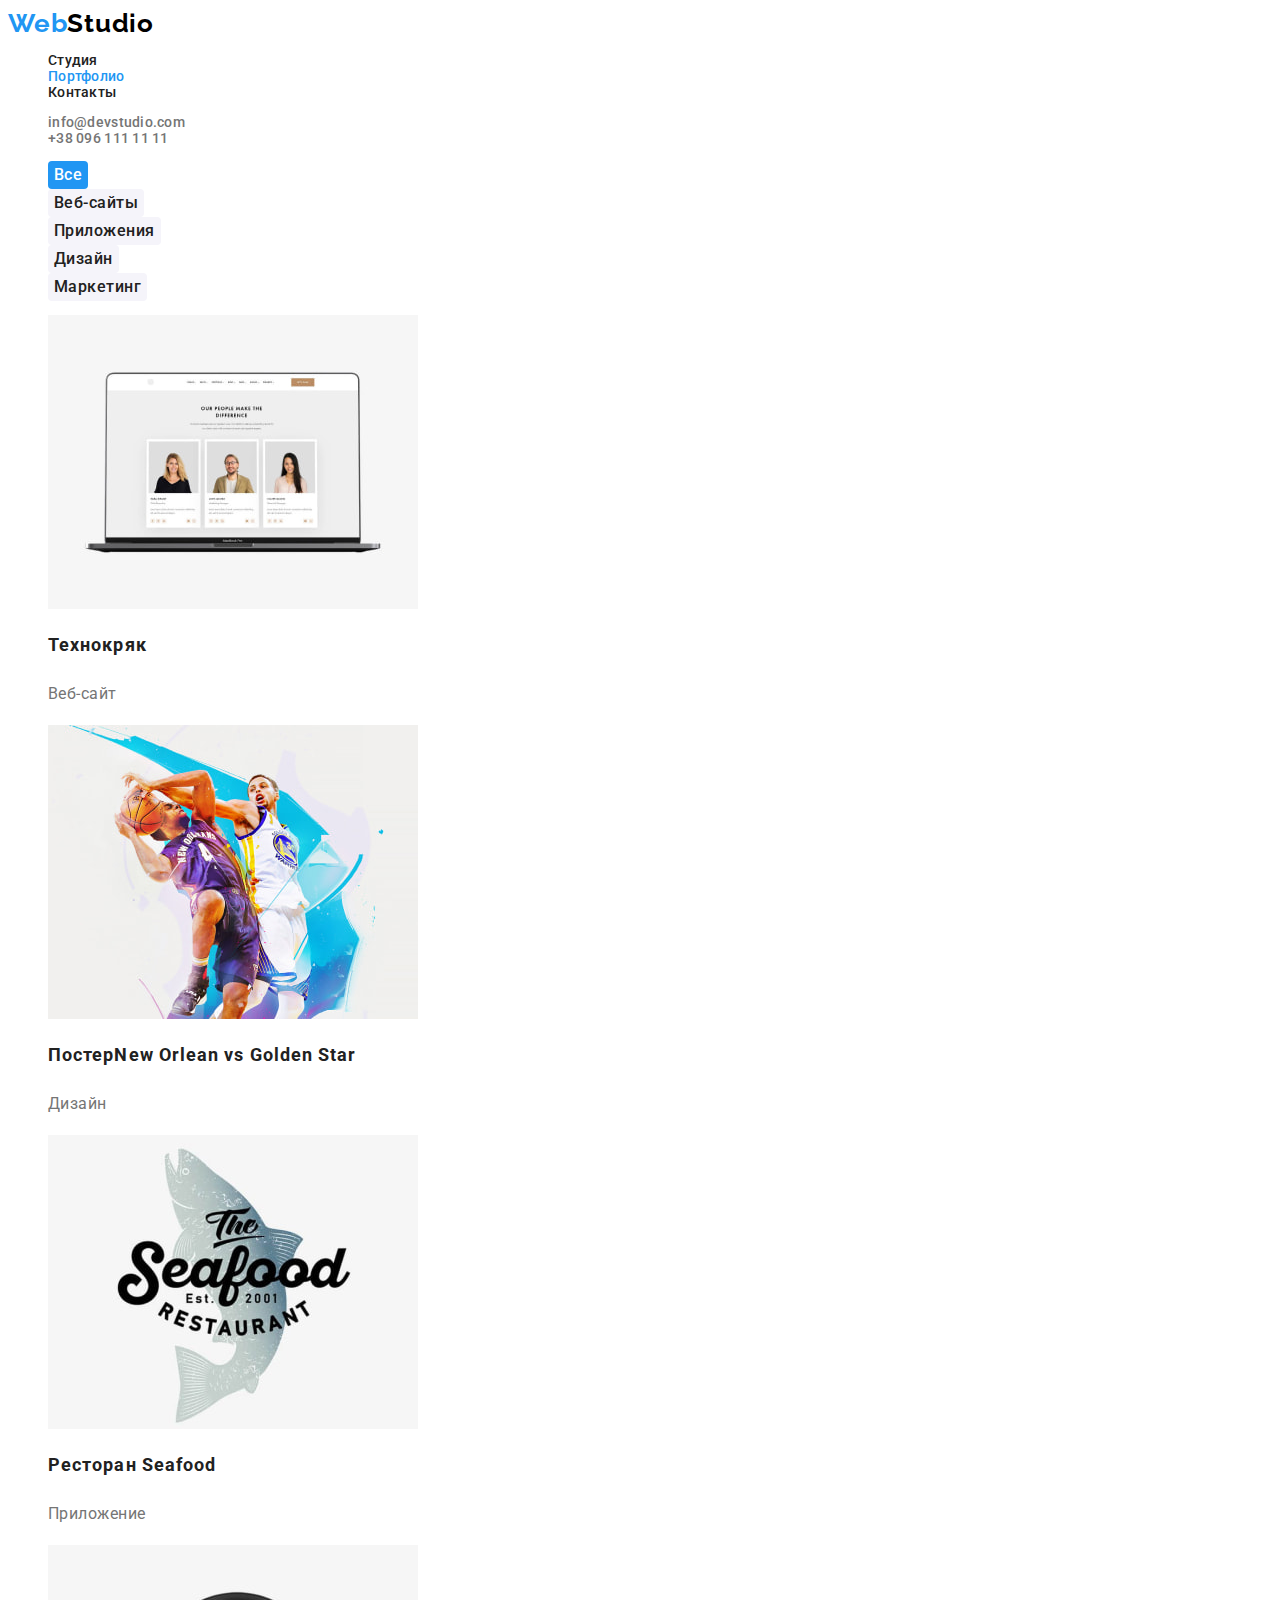
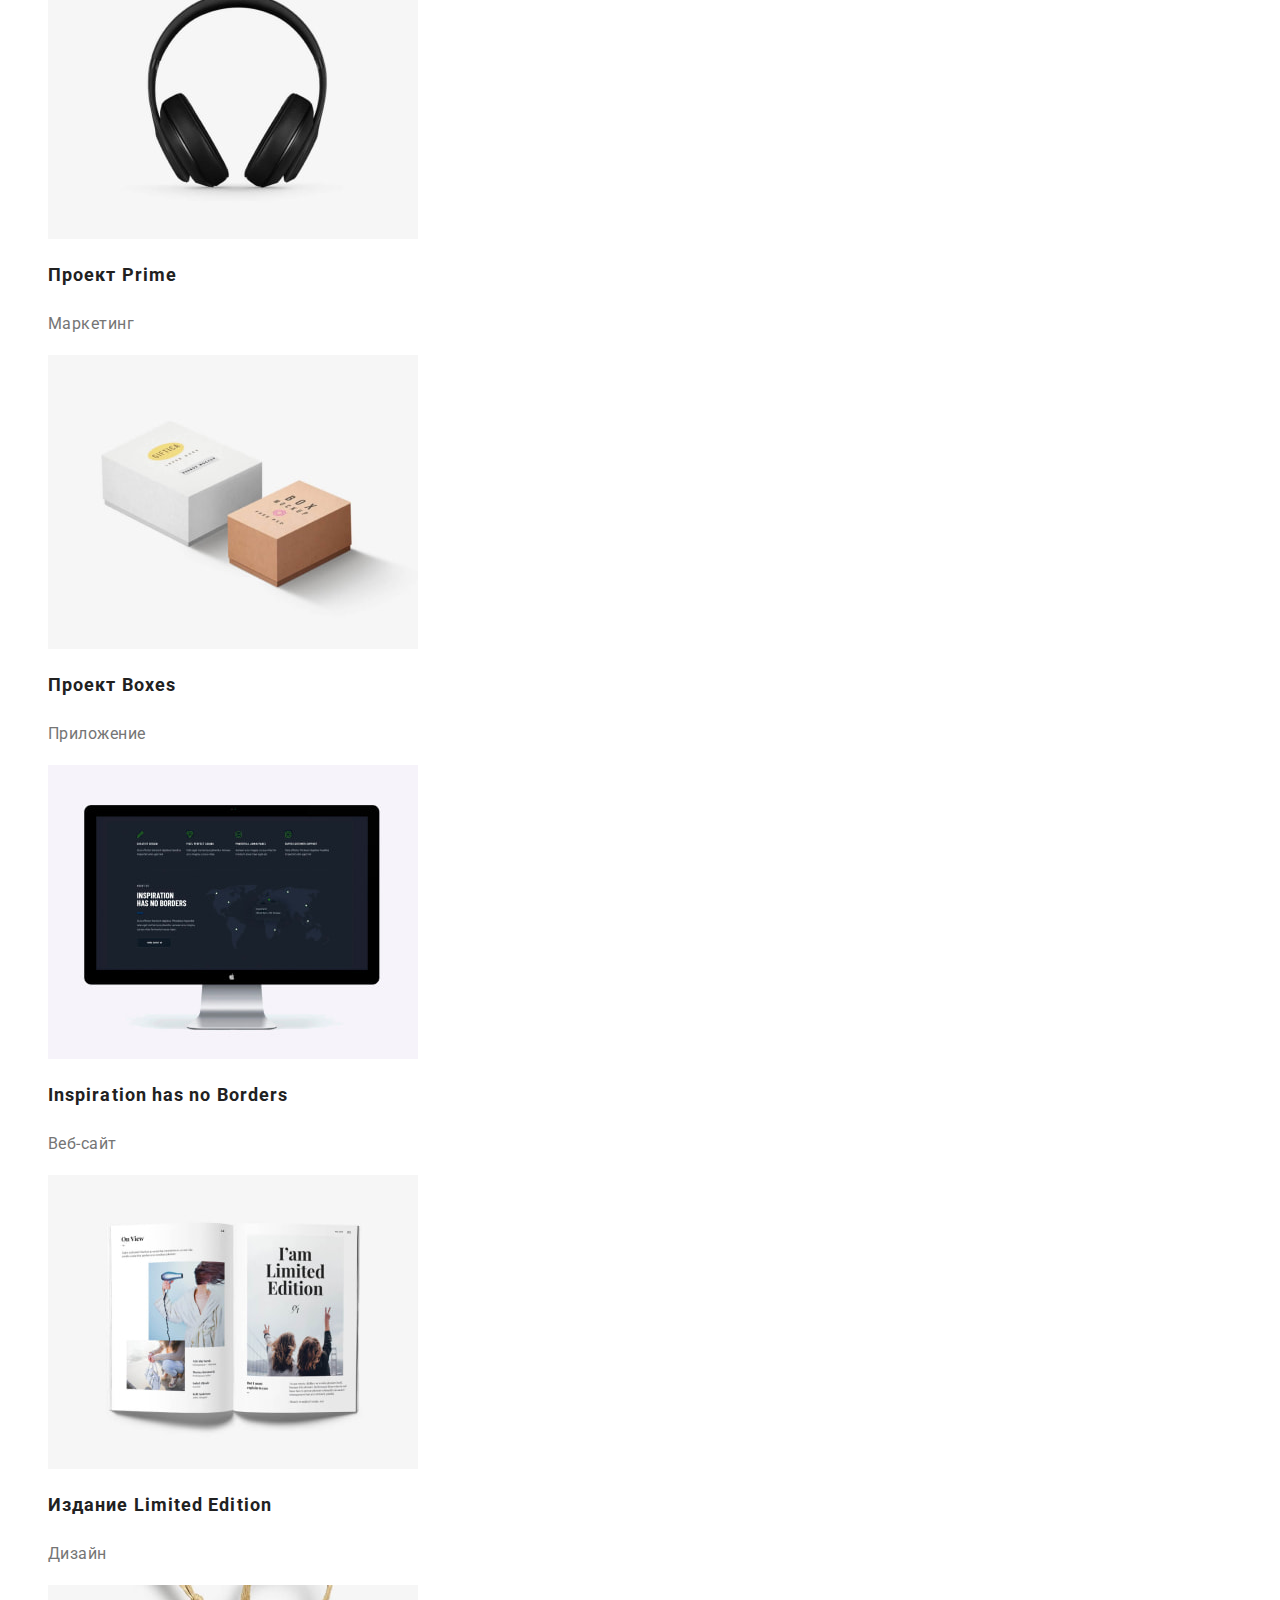
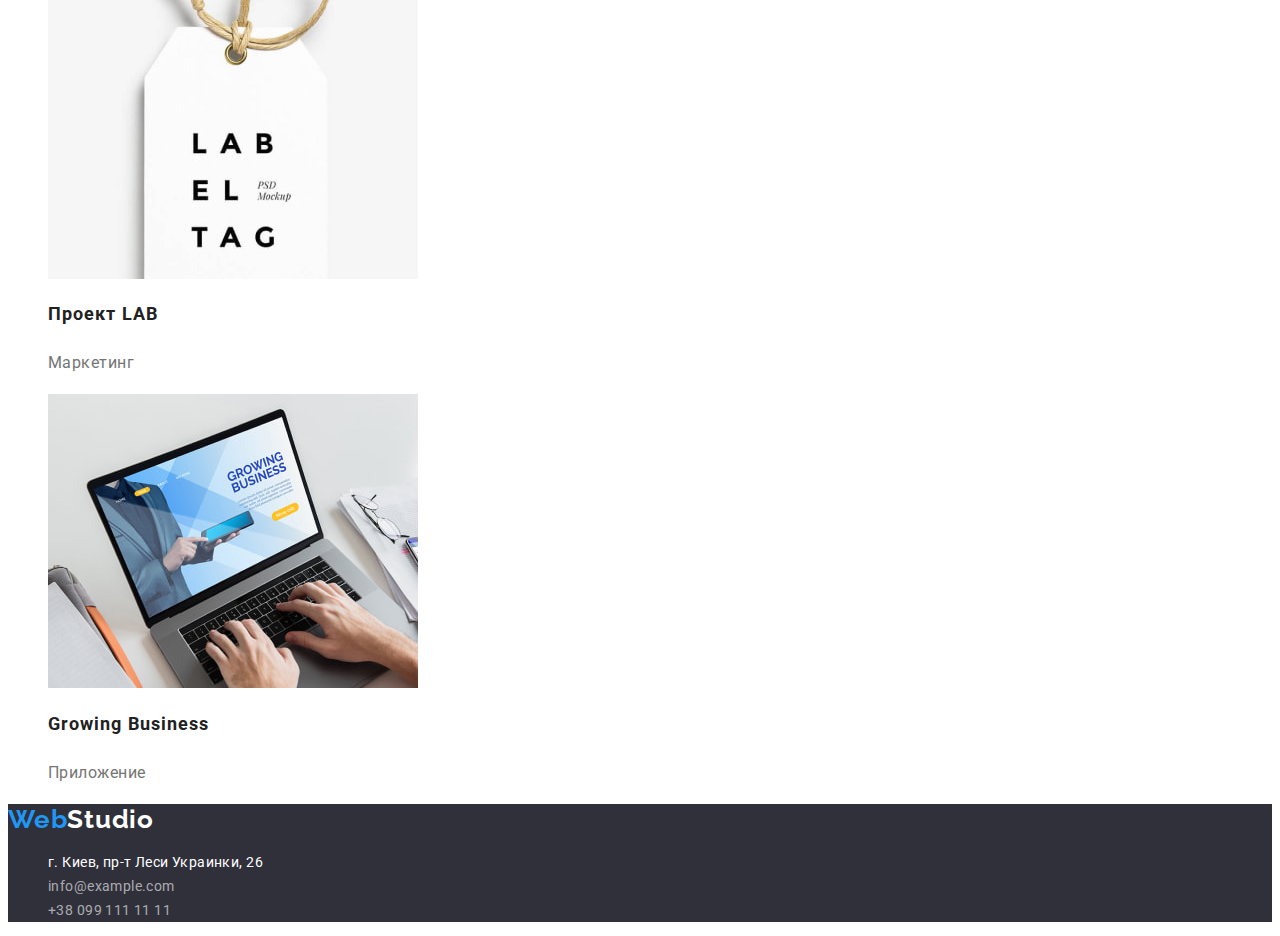
==== commit 3ee1bfb7: "resubmit" ====
--- a/portfolio.html
+++ b/portfolio.html
@@ -12,31 +12,31 @@
     />
     <link rel="stylesheet" href="./css/styles.css" />
   </head>
-  <body class="portfolio-page">
+  <body>
     <!-- Page top -->
     <header class="page-header">
-      <a class="logo" href="./index.html" lang="en"> <span class="logo-web">Web</span>Studio</a>
+      <a class="logo link" href="./index.html" lang="en"> <span class="logo-web">Web</span>Studio</a>
       <!-- Main navigation -->
       <nav class="site-nav">
-        <ul class="site-nav-list">
+        <ul class="site-nav-list list">
           <li>
-            <a class="nav-link" href="./index.html" >Студия</a>
+            <a class="nav-link link" href="./index.html">Студия</a>
           </li>
           <li>
-            <a class="nav-link" href="./portfolio.html">Портфолио</a>
+            <a class="nav-link link current" href="./portfolio.html">Портфолио</a>
           </li>
           <li>
-            <a class="nav-link" href="">Контакты</a>
+            <a class="nav-link link" href="">Контакты</a>
           </li>
         </ul>
       </nav>
       <!-- Contacts -->
-      <ul class="contact-header">
+      <ul class="contact-header list">
         <li>
-          <a class="header-contact-link" href="mailto:info@devstudio.com">info@devstudio.com</a>
+          <a class="header-contact-link link" href="mailto:info@devstudio.com">info@devstudio.com</a>
         </li>
         <li>
-          <a class="header-contact-link" href="tel:+380961111111">+38 096 111 11 11</a>
+          <a class="header-contact-link link" href="tel:+380961111111">+38 096 111 11 11</a>
         </li>
       </ul>
     </header>
@@ -45,18 +45,24 @@
       <section class="portfolio">
         <h1 hidden>Portfolio</h1>
         <!-- Filter -->
-        <ul class="filter-list">
+        <ul class="filter-list list">
           <!-- цвет фона, цвет текста, ховер, фокус -->
-          <li class="filter-list-item"><button class="filter-btn" type="button">Все</button></li>
-          <li class="filter-list-item"><button class="filter-btn" type="button">Веб-сайты</button></li>
-          <li class="filter-list-item"><button class="filter-btn" type="button">Приложения</button></li>
-          <li class="filter-list-item"><button class="filter-btn" type="button">Дизайн</button></li>
-          <li class="filter-list-item"><button class="filter-btn" type="button">Маркетинг</button></li>
+          <li class="filter-item"><button class="filter-btn all" type="button">Все</button></li>
+          <li class="filter-item">
+            <button class="filter-btn" type="button">Веб-сайты</button>
+          </li>
+          <li class="filter-item">
+            <button class="filter-btn" type="button">Приложения</button>
+          </li>
+          <li class="filter-item"><button class="filter-btn" type="button">Дизайн</button></li>
+          <li class="filter-item">
+            <button class="filter-btn" type="button">Маркетинг</button>
+          </li>
         </ul>
         <!-- Projects -->
-        <ul class="projects-list">
-          <li class="projects-list-item">
-            <a class="projects-link" href="#techkriak">
+        <ul class="projects-list list">
+          <li class="projects-item">
+            <a class="projects-link link" href="#techkriak">
               <img
                 src="./images/projects/technokriak.jpg"
                 alt="Технокряк"
@@ -64,12 +70,12 @@
                 height="294"
                 id="techkriak"
               />
-              <h2 class="projects-title">Технокряк</h2>
+              <h2 class="projects-subtitle">Технокряк</h2>
               <p class="projects-type">Веб-сайт</p>
             </a>
           </li>
-          <li class="projects-list-item">
-            <a class="projects-link" href="#new-orlean">
+          <li class="projects-item">
+            <a class="projects-link link" href="#new-orlean">
               <img
                 src="./images/projects/poster-new-orlean.jpg"
                 alt="Баскетболисты"
@@ -77,12 +83,12 @@
                 height="294"
                 id="new-orlean"
               />
-              <h2 class="projects-title">Постер<span lang="en">New Orlean vs Golden Star</span></h2>
+              <h2 class="projects-subtitle">Постер<span lang="en">New Orlean vs Golden Star</span></h2>
               <p class="projects-type">Дизайн</p>
             </a>
           </li>
-          <li class="projects-list-item">
-            <a class="projects-link" href="#seefood">
+          <li class="projects-item">
+            <a class="projects-link link" href="#seefood">
               <img
                 src="./images/projects/app-seefood.jpg"
                 alt="Логотип ресторана"
@@ -90,12 +96,12 @@
                 height="294"
                 id="seefood"
               />
-              <h2 class="projects-title">Ресторан <span lang="en">Seafood</span></h2>
+              <h2 class="projects-subtitle">Ресторан <span lang="en">Seafood</span></h2>
               <p class="projects-type">Приложение</p>
             </a>
           </li>
-          <li class="projects-list-item">
-            <a class="projects-link" href="#prime">
+          <li class="projects-item">
+            <a class="projects-link link" href="#prime">
               <img
                 src="./images/projects/project-prime.jpg"
                 alt="Логотип"
@@ -103,12 +109,12 @@
                 height="294"
                 id="prime"
               />
-              <h2 class="projects-title">Проект <span lang="en">Prime</span></h2>
+              <h2 class="projects-subtitle">Проект <span lang="en">Prime</span></h2>
               <p class="projects-type">Маркетинг</p>
             </a>
           </li>
-          <li class="projects-list-item">
-            <a class="projects-link" href="#boxes">
+          <li class="projects-item">
+            <a class="projects-link link" href="#boxes">
               <img
                 src="./images/projects/app-boxes.jpg"
                 alt="Логотип"
@@ -116,12 +122,12 @@
                 height="294"
                 id="boxes"
               />
-              <h2 class="projects-title">Проект <span lang="en">Boxes</span></h2>
+              <h2 class="projects-subtitle">Проект <span lang="en">Boxes</span></h2>
               <p class="projects-type">Приложение</p>
             </a>
           </li>
-          <li class="projects-list-item">
-            <a class="projects-link" href="#inspiration">
+          <li class="projects-item">
+            <a class="projects-link link" href="#inspiration">
               <img
                 src="./images/projects/inspiration.jpg"
                 alt="Логотип"
@@ -129,12 +135,12 @@
                 height="294"
                 id="inspiration"
               />
-              <h2 class="projects-title" lang="en">Inspiration has no Borders</h2>
+              <h2 class="projects-subtitle" lang="en">Inspiration has no Borders</h2>
               <p class="projects-type">Веб-сайт</p>
             </a>
           </li>
-          <li class="projects-list-item">
-            <a class="projects-link" href="#lim-edition">
+          <li class="projects-item">
+            <a class="projects-link link" href="#lim-edition">
               <img
                 src="./images/projects/limited-edition.jpg"
                 alt="Логотип"
@@ -142,12 +148,12 @@
                 height="294"
                 id="lim-edition"
               />
-              <h2 class="projects-title">Издание <span lang="en">Limited Edition</span></h2>
+              <h2 class="projects-subtitle">Издание <span lang="en">Limited Edition</span></h2>
               <p class="projects-type">Дизайн</p>
             </a>
           </li>
-          <li class="projects-list-item">
-            <a class="projects-link" href="#lab">
+          <li class="projects-item">
+            <a class="projects-link link" href="#lab">
               <img
                 src="./images/projects/project-lab.jpg"
                 alt="Логотип"
@@ -155,12 +161,12 @@
                 height="294"
                 id="lab"
               />
-              <h2 class="projects-title">Проект <span lang="en">LAB</span></h2>
+              <h2 class="projects-subtitle">Проект <span lang="en">LAB</span></h2>
               <p class="projects-type">Маркетинг</p>
             </a>
           </li>
-          <li class="projects-list-item">
-            <a class="projects-link" href="#business">
+          <li class="projects-item">
+            <a class="projects-link link" href="#business">
               <img
                 src="./images/projects/growing-business.jpg"
                 alt="Логотип"
@@ -168,7 +174,7 @@
                 height="294"
                 id="business"
               />
-              <h2 class="projects-title" lang="en">Growing Business</h2>
+              <h2 class="projects-subtitle" lang="en">Growing Business</h2>
               <p class="projects-type">Приложение</p>
             </a>
           </li>
@@ -177,17 +183,17 @@
     </main>
     <!-- Footer -->
     <footer class="footer">
-      <p>
-        <a class="logo-footer" href="./index.html" lang="en"> <span class="logo-web">Web</span>Studio</a>
-      </p>
+        <a class="logo-footer link" href="./index.html" lang="en">
+          <span class="logo-web">Web</span>Studio</a
+        >
       <address class="contacts-footer">
-        <ul class="footer-list">
+        <ul class="footer-list list">
           <li class="footer-address">г. Киев, пр-т Леси Украинки, 26</li>
           <li class="footer-list-item">
-            <a class="footer-contact-link" href="mailto:info@example.com">info@example.com</a>
+            <a class="footer-contact-link link" href="mailto:info@example.com">info@example.com</a>
           </li>
           <li class="footer-list-item">
-            <a class="footer-contact-link" href="tel:+380991111111">+38 099 111 11 11</a>
+            <a class="footer-contact-link link" href="tel:+380991111111">+38 099 111 11 11</a>
           </li>
         </ul>
       </address>
--- a/css/styles.css
+++ b/css/styles.css
@@ -1,27 +1,26 @@
-.main-page,
-.portfolio-page {
-  background-color: #ffffff;
-  color: #212121;
-  font-family: 'Roboto', 'Helvetica Neue', 'Verdana', 'Tahoma', sans-serif;
-  font-style: normal;
-}
-
-.logo,
-.nav-link,
-.header-contact-link,
-.footer-contact-link,
-.projects-link {
+:root {
+  --main-text-color: #212121;
+  --main-white: #ffffff;
+  --header-logo-color: #000000;
+  --web-logo-color: #2196f3;
+  --sub-color: #757575;
+  --footer-background-color: #2f303a;
+  --team-background-color: #f5f4fa;
+  --footer-contacts-color: rgba(255, 255, 255, 0.6);
+}
+
+body {
+  font-family: 'Roboto', sans-serif;
+  font-size: 14px;
+  color: var(--main-text-color);
+  background-color: var(--main-white);
+}
+
+.link {
   text-decoration: none;
 }
 
-.site-nav-list,
-.contact-header,
-.bnfts-list,
-.wwd-list,
-.team-list,
-.footer-list,
-.filter-list,
-.projects-list {
+.list {
   list-style-type: none;
 }
 
@@ -32,9 +31,20 @@
 
 .page-header {
   font-weight: 500;
-  font-size: 14px;
   line-height: 1.14;
   letter-spacing: 0.02em;
+}
+
+.logo,
+.logo-footer,
+.benefits-item,
+.benefits-item-title,
+.what-we-do-title,
+.team,
+.contacts-footer,
+.filter-btn,
+.projects-type {
+  letter-spacing: 0.03em;
 }
 
 .logo,
@@ -44,89 +54,82 @@
   font-weight: 700;
   font-size: 26px;
   line-height: 1.2;
-  letter-spacing: 0.03em;
-  text-decoration: none;
 }
 
 .logo {
-  color: #000000;
+  color: var(--header-logo-color);
 }
 
 .logo-web {
-  color: #2196f3;
+  color: var(--web-logo-color);
 }
 
 .nav-link {
-  color: inherit;
+  color: var(--main-text-color);
+}
+
+.current {
+  color: var(--web-logo-color);
 }
 
 .header-contact-link {
-  color: #757575;
+  color: var(--sub-color);
 }
 
 .nav-link:hover,
 .nav-link:focus,
 .header-contact-link:hover,
 .header-contact-link:focus {
-  color: #2196f3;
+  color: var(--web-logo-color);
 }
 
 .hero {
-  background-color: #2f303a;
+  background-color: var(--footer-background-color);
 }
 
 .hero-title {
-  color: #ffffff;
   font-weight: 900;
   font-size: 44px;
   line-height: 1.36;
+  color: var(--main-white);
   text-align: center;
   letter-spacing: 0.06em;
   text-transform: uppercase;
 }
 
 .hero-btn {
-  background-color: #2196f3;
-  color: #ffffff;
+  display: flex;
   font-family: inherit;
   font-weight: 700;
   line-height: 1.875;
-  display: flex;
+  color: var(--main-white);
   align-items: center;
   text-align: center;
   letter-spacing: 0.06em;
+  background-color: var(--web-logo-color);
   border-radius: 4px;
   border-style: none;
 }
 
-.bnfts-item,
-.b-item-title {
-  font-size: 14px;
-  letter-spacing: 0.03em;
-}
-
-.b-item-title {
+.benefits-item-title {
   font-weight: 700;
   line-height: 1.14;
   text-transform: uppercase;
 }
 
-.b-item-text {
-  color: #757575;
-  font-weight: 400;
+.benefits-item-text {
   line-height: 1.7;
-}
-
-.wwd-title {
+  color: var(--sub-color);
+}
+
+.what-we-do-title {
   font-weight: 700;
   font-size: 36px;
   line-height: 1.16;
-  letter-spacing: 0.03em;
 }
 
 .team {
-  background-color: #f5f4fa;
-  letter-spacing: 0.03em;
+  background-color: var(--team-background-color);
 }
 
 .team-title {
@@ -135,8 +138,8 @@
   line-height: 1.16;
 }
 
-.team-list {
-  background-color: #ffffff;
+.team-item {
+  background-color: var(--main-white);
 }
 
 .team-item-name,
@@ -151,62 +154,64 @@
 }
 
 .team-item-prof {
-  color: #757575;
+  color: var(--sub-color);
 }
 
 .footer {
-  background-color: #2f303a;
+  background-color: var(--footer-background-color);
 }
 
 .logo-footer,
 .footer-address {
-  color: #ffffff;
+  color: var(--main-white);
 }
 
 .contacts-footer {
-  font-size: 14px;
-  font-style: inherit;
+  font-style: normal;
   line-height: 1.715;
-  letter-spacing: 0.03em;
 }
 
 .footer-contact-link {
-  color: rgba(255, 255, 255, 0.6);
+  color: var(--footer-contacts-color);
 }
 
 .footer-contact-link:hover,
 .footer-contact-link:focus {
-  color: #2196f3;
+  color: var(--web-logo-color);
 }
 
 .filter-btn {
-  background-color: #f5f4fa;
-  color: inherit;
+  font-family: inherit;
   font-weight: 500;
   font-size: 16px;
   line-height: 1.625;
+  color: var(--main-text-color);
+  background-color: var(--team-background-color);
   border-radius: 4px;
   border-style: none;
-  letter-spacing: 0.03em;
+}
+
+.all {
+  color: var(--main-white);
+  background-color: var(--web-logo-color);
 }
 
 .filter-btn:hover,
 .filter-btn:focus {
-  background-color: #2196f3;
-  color: #ffffff;
-}
-
-.projects-title {
-  color: #212121;
+  background-color: var(--web-logo-color);
+  color: var(--main-white);
+}
+
+.projects-subtitle {
   font-weight: 700;
   font-size: 18px;
   line-height: 2;
   letter-spacing: 0.06em;
+  color: var(--main-text-color);
 }
 
 .projects-type {
   font-size: 16px;
   line-height: 1.875;
-  letter-spacing: 0.03em;
-  color: #757575;
-}
+  color: var(--sub-color);
+}
